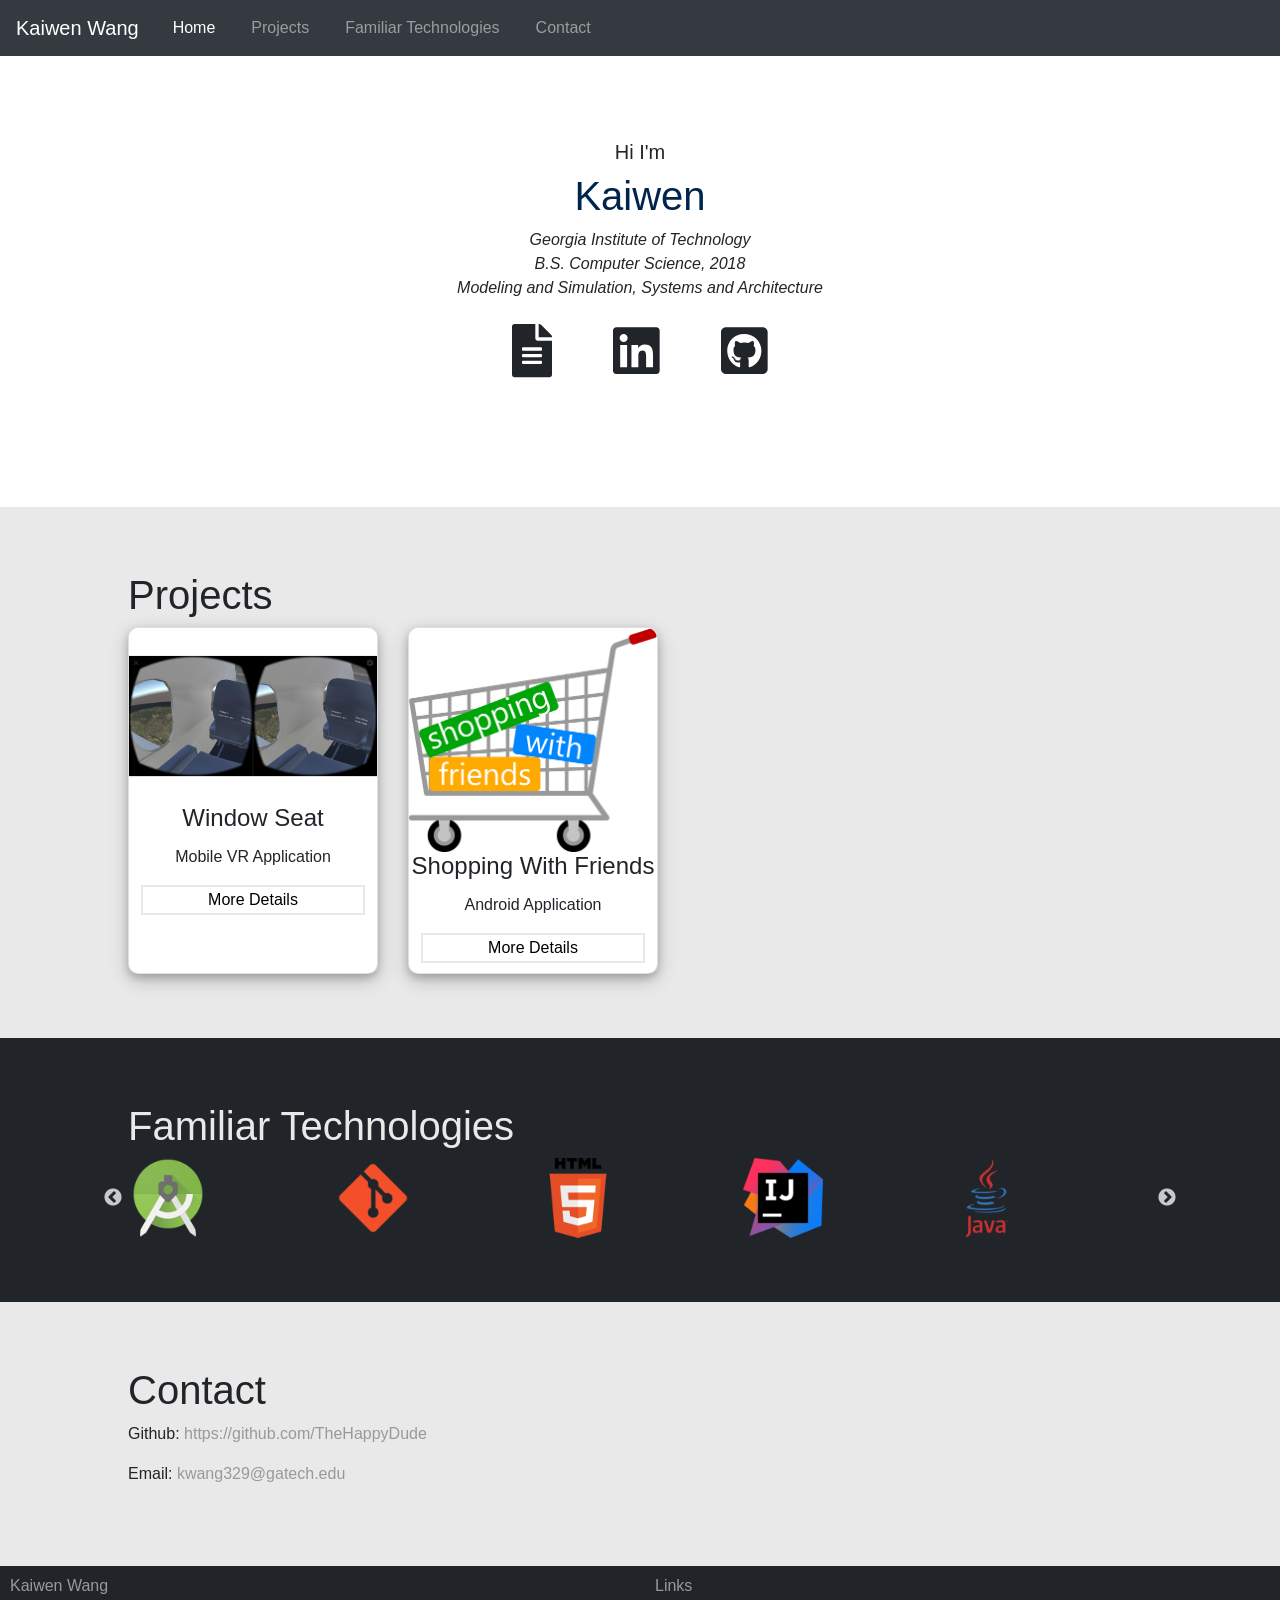
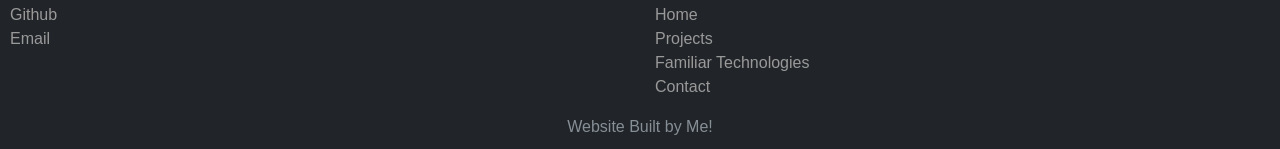
==== index.html @ ca14092b "New semester, new framework. Complete rebuild of site" ====
<!DOCTYPE HTML>
<html>

<head>
  <link rel="stylesheet" type="text/css" href="vend/bootstrap.min.css" />
  <link rel="stylesheet" type="text/css" href="vend/slick/slick.css" />
  <link rel="stylesheet" type="text/css" href="vend/slick/slick-theme.css" />
  <script type="text/javascript" src="vend/fontawesome-all.min.js"></script>

  <link rel="stylesheet" type="text/css" href="res/css/stylesheet.css" />

  <meta charset="utf-8" />
  <meta name="theme-color" content="#212529"/>
  <title>Kaiwen Wang</title>
</head>

<body data-spy="scroll" data-target=".navbar" data-offset="50">
  <!-- Navbar -->
  <nav class="navbar navbar-expand-md navbar-dark bg-dark fixed-top">
    <a class="navbar-brand" href="#">Kaiwen Wang</a>
    <button class="navbar-toggler" type="button" data-toggle="collapse" data-target="#navbarsExampleDefault" aria-controls="navbarsExampleDefault"
      aria-expanded="false" aria-label="Toggle Navigation">
      <span class="navbar-toggler-icon"></span>
    </button>

    <div class="collapse navbar-collapse" id="navbarsExampleDefault">
      <ul class="navbar-nav mr-auto">
        <li class="nav-item active">
          <a class="nav-link" href="#">Home
            <span class="sr-only">(current)</span>
          </a>
        </li>
        <li class="nav-item">
          <a class="nav-link" href="#projects">Projects</a>
        </li>
        <li class="nav-item">
          <a class="nav-link" href="#technologies">Familiar Technologies</a>
        </li>
        <li class="nav-item">
          <a class="nav-link" href="#contact">Contact</a>
        </li>
      </ul>
    </div>
  </nav>

  <div class="navbar-spacer"></div>

  <div class="jumbotron text-center">
    <h5>Hi I'm</h5>
    <h1 id="name-highlight">Kaiwen</h1>
    <i>
      Georgia Institute of Technology</br>
      B.S. Computer Science, 2018</br>
      Modeling and Simulation, Systems and Architecture</br>
    </i>
    </br>
    <h1 class="icon">
      <span class="icon"><a href="https://drive.google.com/uc?export=download&id=12kyWa55BiAbMHV_z8B-q4d1rhLWem767"><i class="fas fa-file-alt fa-lg"></i></a></span>
      <span class="icon"><a href="https://www.linkedin.com/in/kaiwen-wang-440187b0/"><i class="fab fa-linkedin fa-lg"></i></a></span>
      <span class="icon"><a href="https://github.com/TheHappyDude"><i class="fab fa-github-square fa-lg"></i></a></span>
    </h1>
  </div>

  <div class="container-fluid">
    <div class="panel-light" id="projects">
      <a name="projects"></a>
      <h1>Projects</h1>
        <div class="card-deck">
          <div class="card text-center">
            <img class="card-img-top" src="res/images/projects/windowseat.jpg" alt="Window Seat">
            <h4 class="card-title">Window Seat</h4>
            <p class="card-text">Mobile VR Application</p>
            <a href="javascript:void(0)" class="more-info"><button class="card-btn">More Details</button></a>
          </div>
          <div class="card text-center">
            <img class="card-img-top" src="res/images/projects/shoppingwithfriends.jpg" alt="Shopping With Friends">
            <h4 class="card-title">Shopping With Friends</h4>
            <p class="card-text">Android Application</p>
            <a href="javascript:void(0)" class="more-info"><button class="card-btn">More Details</button></a>
          </div>
        </div>
    </div>


    <div class="panel-dark" id="technologies">
      <a name="technologies"></a>
      <h1>Familiar Technologies</h1>
      <div class="carousel">
        <div><a href="https://developer.android.com/studio/index.html"><img src="res/images/logos/androidstudio.png" class="logo" alt="Android Studio"></a></div>
        <div><a href="https://git-scm.com/"><img src="res/images/logos/git.png" class="logo" alt="Git"></a></div>
        <div><a href="https://en.wikipedia.org/wiki/HTML5"><img src="res/images/logos/html.png" class="logo" alt="HTML"></a></div>
        <div><a href="https://www.jetbrains.com/idea/"><img src="res/images/logos/intellij.png" class="logo" alt="Intellij"></a></div>
        <div><a href="https://java.com/en/"><img src="res/images/logos/java.png" class="logo" alt="Java"></a></div>
        <div><a href="https://www.javascript.com/"><img src="res/images/logos/js.png" class="logo" alt="JavaScript"></a></div>
        <div><a href="https://www.mongodb.com/"><img src="res/images/logos/mongo.png" class="logo" alt="MongoDB"></a></div>
        <div><a href="https://www.python.org/"><img src="res/images/logos/python.png" class="logo" alt="Python"></a></div>
        <div><a href="https://www.altera.com/products/design-software/fpga-design/quartus-prime/overview.html"><img src="res/images/logos/quartus.png" class="logo" alt="Quartus"></a></div>
        <div><a href="https://code.visualstudio.com/"><img src="res/images/logos/vscode.png" class="logo" alt="VSCode"></a></div>
      </div>
    </div>

    <div class="panel-light" id="contact">
      <a name="contact"></a>
      <h1>Contact</h1>
      <p>Github: <a href="https://github.com/TheHappyDude">https://github.com/TheHappyDude</a></p>
      <p>Email: <a href="mailto:kwang329@gatech.edu">kwang329@gatech.edu</a></p>
    </div>
  </div>

  <!-- Footer -->
  <footer class="footer">
    <div class="container-fluid">
      <div class="row">
        <div class="col-sm-6">
          <h6>Kaiwen Wang</h6>
          <ul>
            <li><a href="https://github.com/TheHappyDude">Github</li>
            <li><a href="mailto:kwang329@gatech.edu">Email</a></li>
          </ul>
        </div>
        <div class="col-sm-6">
          <h6>Links</h6>
          <ul>
            <li><a href="#">Home</a></li>
            <li><a href="#projects">Projects</a></li>
            <li><a href="#technologies">Familiar Technologies</a></li>
            <li><a href="#contact">Contact</a></li>
          </ul>
        </div>
      </div>
      <div id="credit">
        <span class="text-muted">Website Built by Me!</span>
      </div>
    </div>
  </footer>

  <script type="text/javascript" src="vend/jquery-3.2.1.min.js"></script>
  <script type="text/javascript" src="vend/bootstrap.bundle.min.js"></script>
  <script type="text/javascript" src="vend/slick/slick.min.js"></script>
  <script type="text/javascript" src="res/scripts/scripts.js"></script>
</body>

</html>
---- res/css/stylesheet.css ----
/*Global */
a:link {
    color: #999999;
    text-decoration: none;
}

a:visited {
    color: #999999;
    text-decoration: none;
}

a:hover {
    color: #e9e9e9;
    text-decoration: none;
}

a:active {
    color: #999999;
    text-decoration: none;
}

h1 {
}

h2 {
}

h3 {
}

h4 {
}

h5 {
}

h6 {
    color: #999999;
}

ul{
    list-style-type: none;
    padding: 0px;
}

/*Classes*/
.card-deck .card {
    min-width: 200px;
    max-width: 250px;
    border-radius: 10px;
    box-shadow: 0px 4px 8px 0px rgba(0, 0, 0, 0.2), 0px 6px 20px 0px rgba(0, 0, 0, 0.19);
}

.card .card-btn {
    width: 90%;
    margin-bottom: 10px;
    border: 2px solid #e9e9e9;
    background-color: rgba(0, 0, 0, 0);
    transition-duration: 0.4s;
    -webkit-transition-duration: 0.4s;
}

.card .card-btn:hover {
    background-color: #e9e9e9;
}

.card .card-img-top {
    border-top-left-radius: 10px;
    border-top-right-radius: 10px;
}

.container-fluid {
    padding-left: 0px;
    padding-right: 0px;
    margin-left: auto;
    margin-right: auto;
}

.footer {
    background-color: #212529;
    padding: 10px;
}

.icon {
    padding: 0px 25px;
}

.icon a:link {
    color: #212529;
}

.icon a:hover {
    color: #212529;
}

.icon a:visited {
    color: #212529;
}

.icon a:active {
    color: #212529;
}

.jumbotron {
    background: url("../images/lake.jpg") center center no-repeat;
    background-size: cover;
    background-attachment: fixed;
    height: 100%;
    width: 100%;
    padding: 7% 0%;
}

.jumbotron img {
    display: flex;
    justify-content: center;
    align-items: center;
}

.logo {
    height: 80px;
    width: 80px;
}

.navbar-spacer {
    height: 50px;
}

.nav-item {
    padding: 0px 10px;
}

.panel-dark {
    background-color: #212529;
    color: #e9e9e9;
    padding: 5% 10% 5% 10%;
}
.panel-light {
    background-color: #e9e9e9;
    color: #212529;
    padding: 5% 10% 5% 10%;
}

/*IDs*/
#carousel {
    height: 100px;
}

#credit {
    text-align: center;
}

#name-highlight {
    color: #00254c;
}
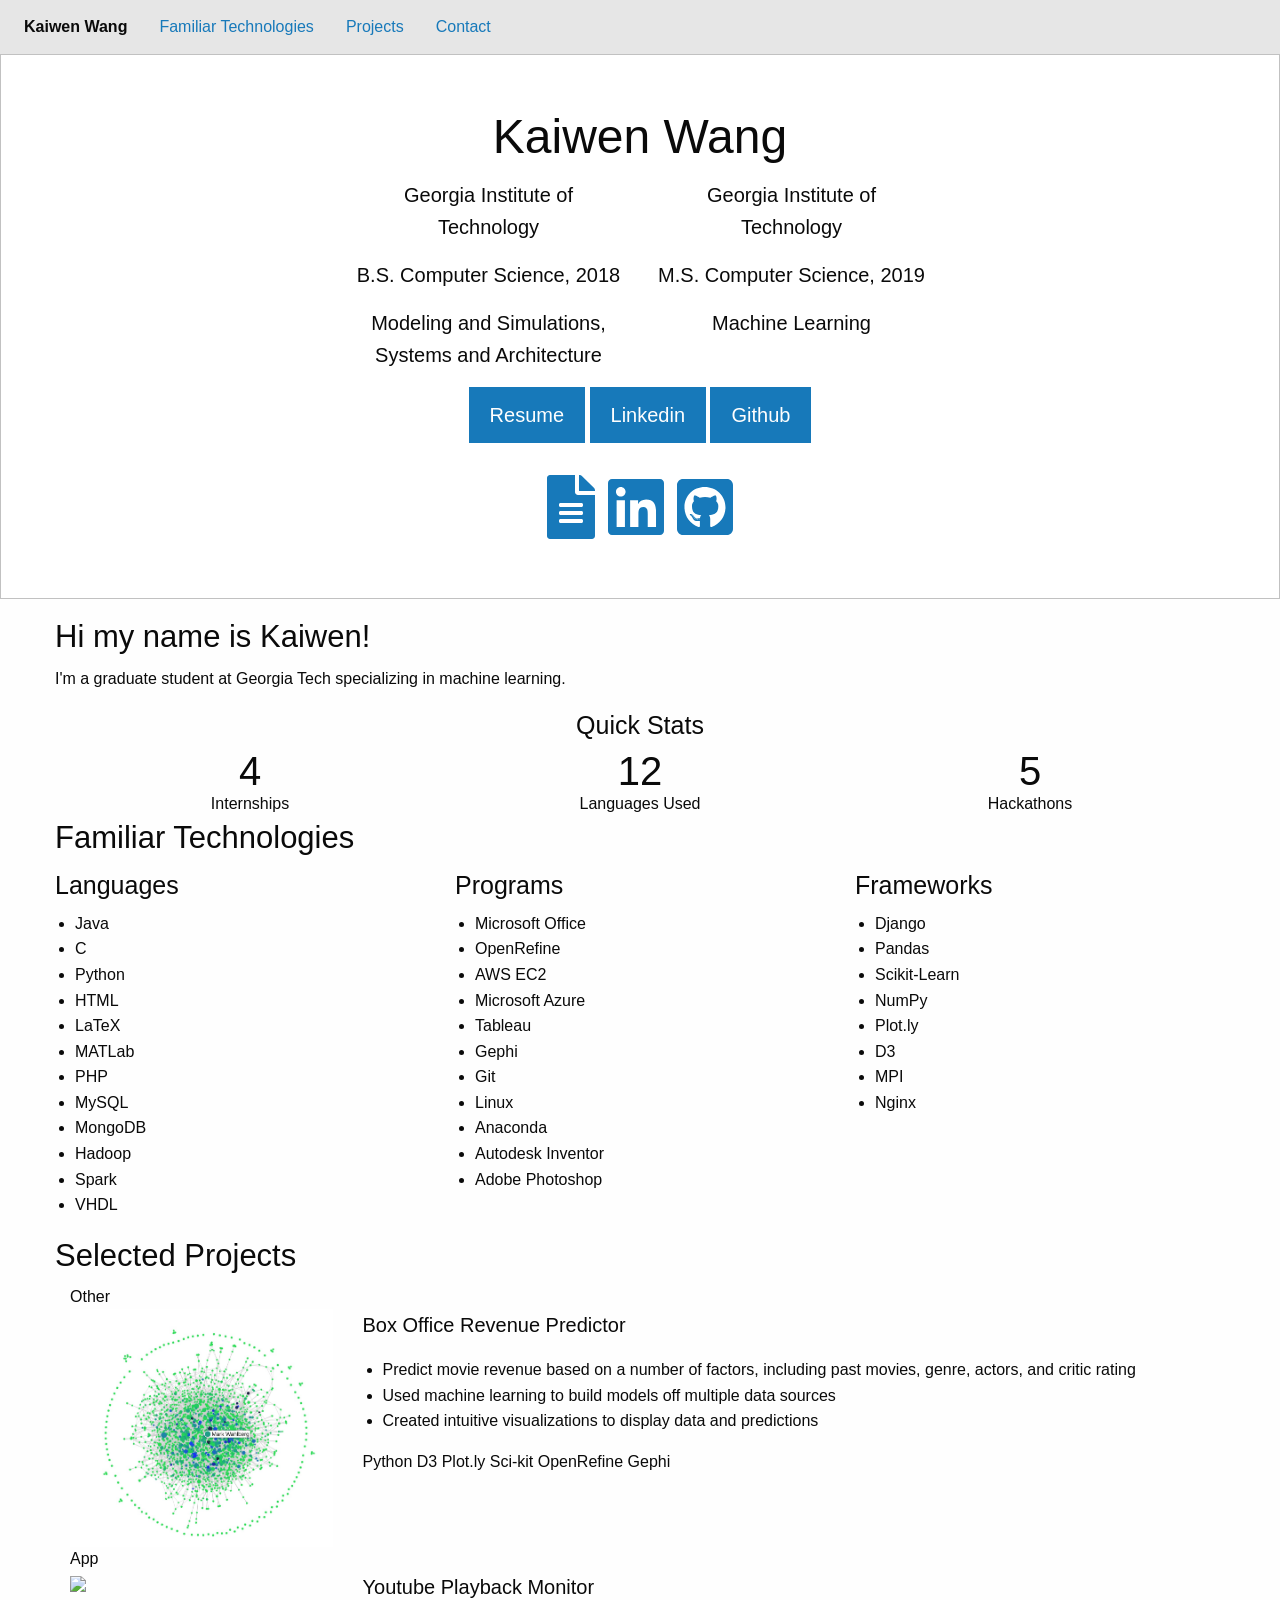
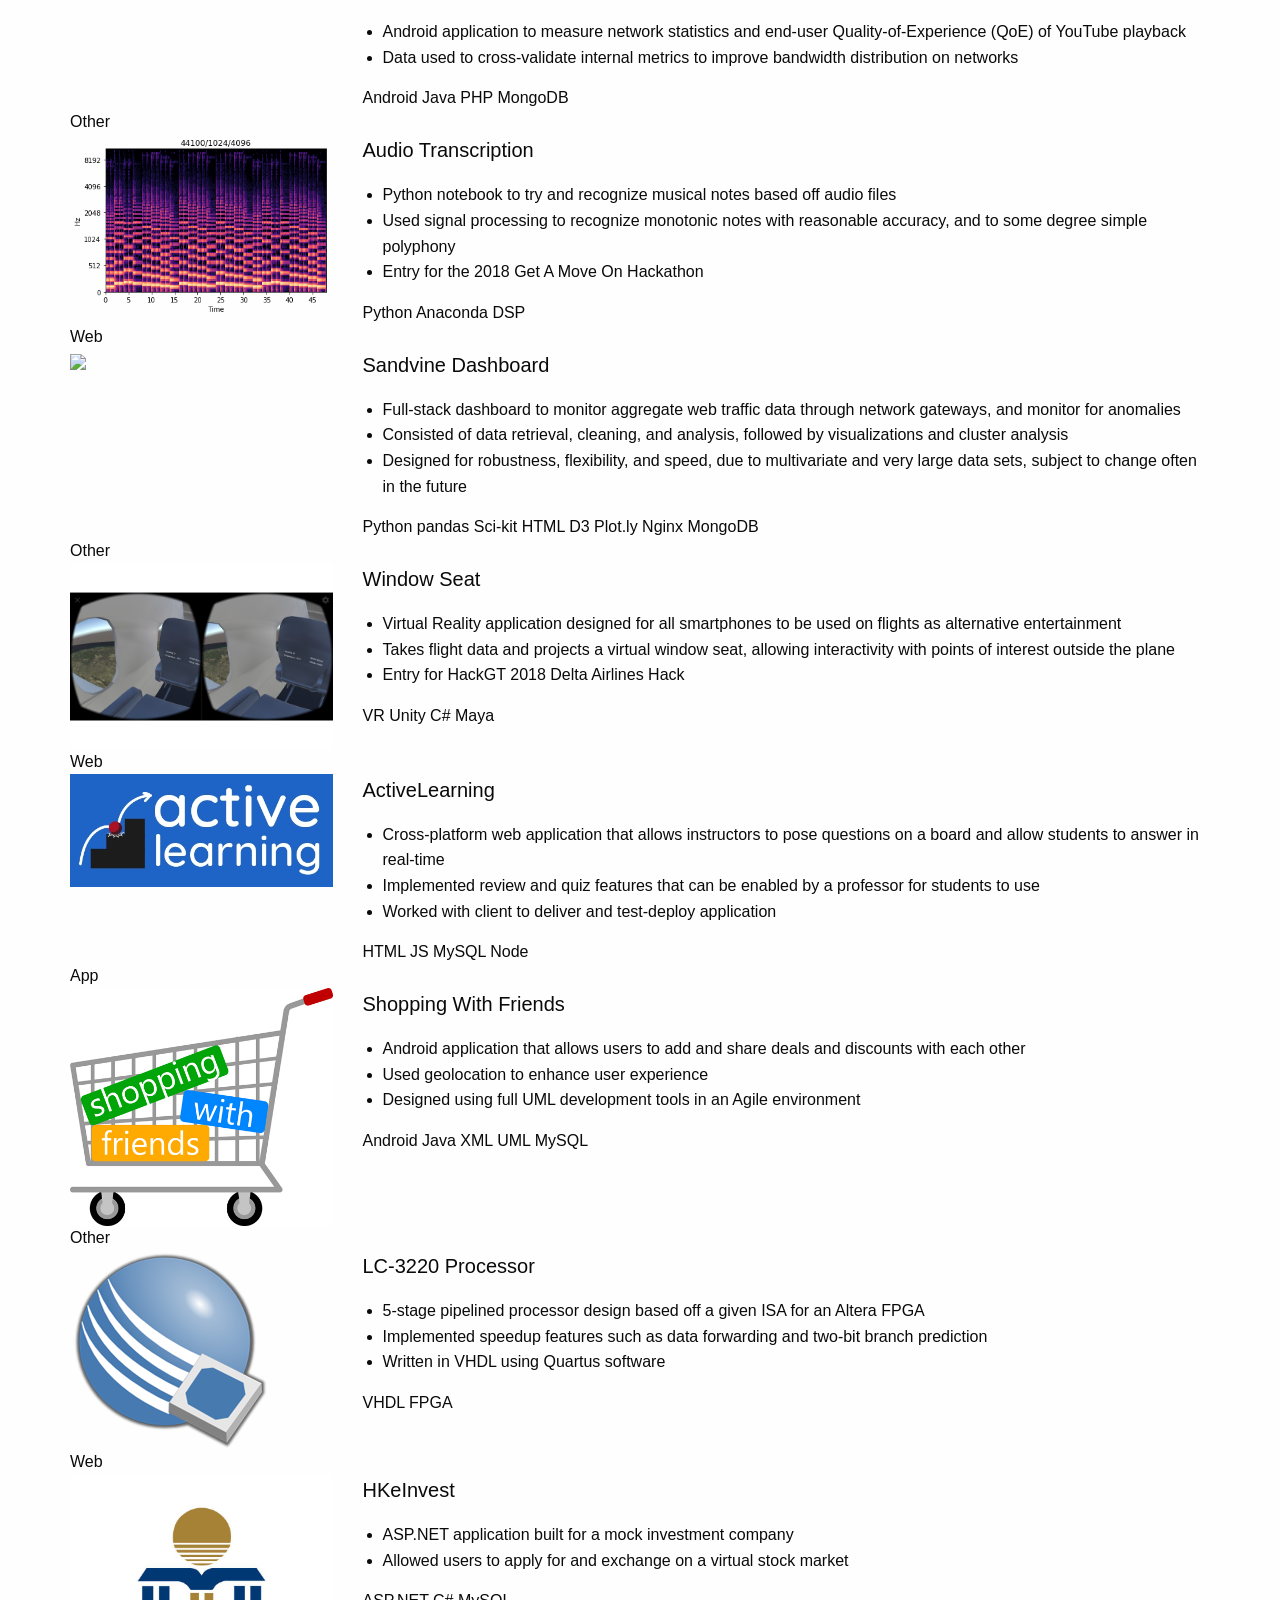
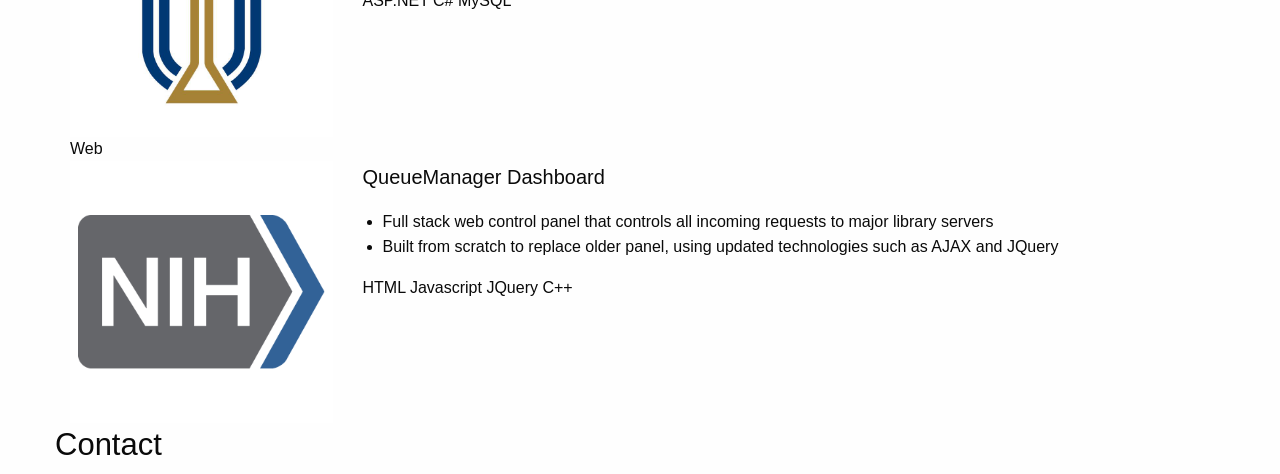
==== commit 76c69eb7: "First commit from new repo, removed old index" ====
--- a/index.html
+++ b/index.html
@@ -1,143 +1,436 @@
 <!DOCTYPE HTML>
 <html>
 
-<head>
-  <link rel="stylesheet" type="text/css" href="vend/bootstrap.min.css" />
-  <link rel="stylesheet" type="text/css" href="vend/slick/slick.css" />
-  <link rel="stylesheet" type="text/css" href="vend/slick/slick-theme.css" />
-  <script type="text/javascript" src="vend/fontawesome-all.min.js"></script>
-
-  <link rel="stylesheet" type="text/css" href="res/css/stylesheet.css" />
-
-  <meta charset="utf-8" />
-  <meta name="theme-color" content="#212529"/>
-  <title>Kaiwen Wang</title>
-</head>
-
-<body data-spy="scroll" data-target=".navbar" data-offset="50">
-  <!-- Navbar -->
-  <nav class="navbar navbar-expand-md navbar-dark bg-dark fixed-top">
-    <a class="navbar-brand" href="#">Kaiwen Wang</a>
-    <button class="navbar-toggler" type="button" data-toggle="collapse" data-target="#navbarsExampleDefault" aria-controls="navbarsExampleDefault"
-      aria-expanded="false" aria-label="Toggle Navigation">
-      <span class="navbar-toggler-icon"></span>
-    </button>
-
-    <div class="collapse navbar-collapse" id="navbarsExampleDefault">
-      <ul class="navbar-nav mr-auto">
-        <li class="nav-item active">
-          <a class="nav-link" href="#">Home
-            <span class="sr-only">(current)</span>
-          </a>
-        </li>
-        <li class="nav-item">
-          <a class="nav-link" href="#projects">Projects</a>
-        </li>
-        <li class="nav-item">
-          <a class="nav-link" href="#technologies">Familiar Technologies</a>
-        </li>
-        <li class="nav-item">
-          <a class="nav-link" href="#contact">Contact</a>
-        </li>
-      </ul>
-    </div>
-  </nav>
-
-  <div class="navbar-spacer"></div>
-
-  <div class="jumbotron text-center">
-    <h5>Hi I'm</h5>
-    <h1 id="name-highlight">Kaiwen</h1>
-    <i>
-      Georgia Institute of Technology</br>
-      B.S. Computer Science, 2018</br>
-      Modeling and Simulation, Systems and Architecture</br>
-    </i>
-    </br>
-    <h1 class="icon">
-      <span class="icon"><a href="https://drive.google.com/uc?export=download&id=12kyWa55BiAbMHV_z8B-q4d1rhLWem767"><i class="fas fa-file-alt fa-lg"></i></a></span>
-      <span class="icon"><a href="https://www.linkedin.com/in/kaiwen-wang-440187b0/"><i class="fab fa-linkedin fa-lg"></i></a></span>
-      <span class="icon"><a href="https://github.com/TheHappyDude"><i class="fab fa-github-square fa-lg"></i></a></span>
-    </h1>
-  </div>
-
-  <div class="container-fluid">
-    <div class="panel-light" id="projects">
-      <a name="projects"></a>
-      <h1>Projects</h1>
-        <div class="card-deck">
-          <div class="card text-center">
-            <img class="card-img-top" src="res/images/projects/windowseat.jpg" alt="Window Seat">
-            <h4 class="card-title">Window Seat</h4>
-            <p class="card-text">Mobile VR Application</p>
-            <a href="javascript:void(0)" class="more-info"><button class="card-btn">More Details</button></a>
-          </div>
-          <div class="card text-center">
-            <img class="card-img-top" src="res/images/projects/shoppingwithfriends.jpg" alt="Shopping With Friends">
-            <h4 class="card-title">Shopping With Friends</h4>
-            <p class="card-text">Android Application</p>
-            <a href="javascript:void(0)" class="more-info"><button class="card-btn">More Details</button></a>
-          </div>
+    <head>
+        <script type="text/javascript" src="vend/foundation-6.4.2-complete/js/vendor/jquery.js"></script>
+        <script type="text/javascript" src="vend/foundation-6.4.2-complete/js/vendor/foundation.min.js"></script>
+        <script type="text/javascript" src="vend/fontawesome-all.min.js"></script>
+
+        <link rel="stylesheet" href="https://fonts.googleapis.com/css?family=Roboto">
+        <link rel="stylesheet" type="text/css" href="vend/foundation-6.4.2-complete/css/foundation.min.css" />
+        <link rel="stylesheet" type="text/css" href="res/css/stylesheet2.css" />
+
+        <meta charset="utf-8" />
+        <title>Kaiwen Wang</title>
+    </head>
+
+    <body data-spy="scroll" data-target=".top-bar">
+        <div class="top-bar">
+            <ul class="dropdown menu">
+                <li class="menu-text dark">Kaiwen Wang</li>
+                <li class="dark"><a href="#technologies">Familiar Technologies</a></li>
+                <li class="dark"><a href="#projects">Projects</a></li>
+                <li class="dark"><a href="#contact">Contact</a></li>
+            </ul>
         </div>
-    </div>
-
-
-    <div class="panel-dark" id="technologies">
-      <a name="technologies"></a>
-      <h1>Familiar Technologies</h1>
-      <div class="carousel">
-        <div><a href="https://developer.android.com/studio/index.html"><img src="res/images/logos/androidstudio.png" class="logo" alt="Android Studio"></a></div>
-        <div><a href="https://git-scm.com/"><img src="res/images/logos/git.png" class="logo" alt="Git"></a></div>
-        <div><a href="https://en.wikipedia.org/wiki/HTML5"><img src="res/images/logos/html.png" class="logo" alt="HTML"></a></div>
-        <div><a href="https://www.jetbrains.com/idea/"><img src="res/images/logos/intellij.png" class="logo" alt="Intellij"></a></div>
-        <div><a href="https://java.com/en/"><img src="res/images/logos/java.png" class="logo" alt="Java"></a></div>
-        <div><a href="https://www.javascript.com/"><img src="res/images/logos/js.png" class="logo" alt="JavaScript"></a></div>
-        <div><a href="https://www.mongodb.com/"><img src="res/images/logos/mongo.png" class="logo" alt="MongoDB"></a></div>
-        <div><a href="https://www.python.org/"><img src="res/images/logos/python.png" class="logo" alt="Python"></a></div>
-        <div><a href="https://www.altera.com/products/design-software/fpga-design/quartus-prime/overview.html"><img src="res/images/logos/quartus.png" class="logo" alt="Quartus"></a></div>
-        <div><a href="https://code.visualstudio.com/"><img src="res/images/logos/vscode.png" class="logo" alt="VSCode"></a></div>
-      </div>
-    </div>
-
-    <div class="panel-light" id="contact">
-      <a name="contact"></a>
-      <h1>Contact</h1>
-      <p>Github: <a href="https://github.com/TheHappyDude">https://github.com/TheHappyDude</a></p>
-      <p>Email: <a href="mailto:kwang329@gatech.edu">kwang329@gatech.edu</a></p>
-    </div>
-  </div>
-
-  <!-- Footer -->
-  <footer class="footer">
-    <div class="container-fluid">
-      <div class="row">
-        <div class="col-sm-6">
-          <h6>Kaiwen Wang</h6>
-          <ul>
-            <li><a href="https://github.com/TheHappyDude">Github</li>
-            <li><a href="mailto:kwang329@gatech.edu">Email</a></li>
-          </ul>
+
+        <div class="spacer"></div>
+
+        <div class="callout large" id="jumbotron">
+            <div class="row column text-center">
+                <h1>Kaiwen Wang</h1>
+                <div class="grid-x grid-margin-x">
+                    <div class="medium-3 medium-offset-3 cell">
+                        <p class="lead">Georgia Institute of Technology</p>
+                        <p class="lead">B.S. Computer Science, 2018</p>
+                        <p class="lead">Modeling and Simulations, Systems and Architecture</p>
+                    </div>
+                    <div class="medium-3 cell">
+                        <p class="lead">Georgia Institute of Technology</p>
+                        <p class="lead">M.S. Computer Science, 2019</p>
+                        <p class="lead">Machine Learning</p>
+                    </div>
+                </div>
+                <a href="#" class="button large">Resume</a>
+                <a href="#" class="button large">Linkedin</a>
+                <a href="#" class="button large">Github</a>
+                <p></p>
+                <h1>
+                <span class="icon"><a href="#"><i class="fas fa-file-alt fa-lg"></i></a></span>
+                <span class="icon"><a href="https://www.linkedin.com/in/kaiwen-wang-440187b0/"><i class="fab fa-linkedin fa-lg"></i></a></span>
+                <span class="icon"><a href="https://github.com/TheHappyDude"><i class="fab fa-github-square fa-lg"></i></a></span>
+                </h1>
+            </div>
         </div>
-        <div class="col-sm-6">
-          <h6>Links</h6>
-          <ul>
-            <li><a href="#">Home</a></li>
-            <li><a href="#projects">Projects</a></li>
-            <li><a href="#technologies">Familiar Technologies</a></li>
-            <li><a href="#contact">Contact</a></li>
-          </ul>
-        </div>
-      </div>
-      <div id="credit">
-        <span class="text-muted">Website Built by Me!</span>
-      </div>
-    </div>
-  </footer>
-
-  <script type="text/javascript" src="vend/jquery-3.2.1.min.js"></script>
-  <script type="text/javascript" src="vend/bootstrap.bundle.min.js"></script>
-  <script type="text/javascript" src="vend/slick/slick.min.js"></script>
-  <script type="text/javascript" src="res/scripts/scripts.js"></script>
-</body>
+
+        <article class="grid-container">
+            <div class="spacer"></div>
+            <div id="intro">
+                <div class="row column">
+                    <h3>Hi my name is Kaiwen!</h3>
+                    <p>I'm a graduate student at Georgia Tech specializing in machine learning. </p>
+                </div>
+
+                <div class="row column">
+                    <h4 class="text-center">Quick Stats</h4>
+                    <ul class="vertical medium-horizontal menu expanded text-center">
+                        <li><div class="stat">4</div><span>Internships</span></li>
+                        <li><div class="stat">12</div><span>Languages Used</span></li>
+                        <li><div class="stat">5</div><span>Hackathons</span></li>
+                    </ul>
+                </div>
+            </div>
+
+            <div id="technologies">
+                <div class="spacer"></div>
+                <h3>Familiar Technologies</h3>
+                <div class="grid-x grid-margin-x">
+                    <div class="medium-4 cell">
+                        <h4>Languages</h4>
+                        <ul class="bullet">
+                            <li>Java</li>
+                            <li>C</li>
+                            <li>Python</li>
+                            <li>HTML</li>
+                            <li>LaTeX</li>
+                            <li>MATLab</li>
+                            <li>PHP</li>
+                            <li>MySQL</li>
+                            <li>MongoDB</li>
+                            <li>Hadoop</li>
+                            <li>Spark</li>
+                            <li>VHDL</li>
+                        </ul>
+                    </div>
+                    <div class="medium-4 cell">
+                        <h4>Programs</h4>
+                        <ul class="bullet">
+                            <li>Microsoft Office</li>
+                            <li>OpenRefine</li>
+                            <li>AWS EC2</li>
+                            <li>Microsoft Azure</li>
+                            <li>Tableau</li>
+                            <li>Gephi</li>
+                            <li>Git</li>
+                            <li>Linux</li>
+                            <li>Anaconda</li>
+                            <li>Autodesk Inventor</li>
+                            <li>Adobe Photoshop</li>
+                        </ul>
+                    </div>
+                    <div class="medium-4 cell">
+                        <h4>Frameworks</h4>
+                        <ul class="bullet">
+                            <li>Django</li>
+                            <li>Pandas</li>
+                            <li>Scikit-Learn</li>
+                            <li>NumPy</li>
+                            <li>Plot.ly</li>
+                            <li>D3</li>
+                            <li>MPI</li>
+                            <li>Nginx</li>
+                        </ul>
+                    </div>
+                </div>
+            </div>
+
+            <div id="projects">
+                <div class="spacer"></div>
+                <h3>Selected Projects</h3>
+                <div class="grid-container">
+                    <div class="cell">
+                        <div class="card-info other">
+                            <div class="card-info-label">
+                                <div class="card-info-label-text">Other</div>
+                            </div>
+                            <div class="grid-x grid-margin-x card-info-content">
+                                <div class="medium-3 cell">
+                                    <img src="res/images/projects/movie.jpg" />
+                                </div>
+                                <div class="medium-9 cell">
+                                    <p class="lead">Box Office Revenue Predictor</p>
+                                    <ul class="bullet">
+                                        <li>Predict movie revenue based on a number of factors, 
+                                            including past movies, genre, actors, and critic rating
+                                        </li>
+                                        <li>Used machine learning to build models off multiple data sources</li>
+                                        <li>Created intuitive visualizations to display data and predictions</li>
+                                    </ul>
+                                    <div>
+                                        <span class="tech-tag">Python</span>
+                                        <span class="tech-tag">D3</span>
+                                        <span class="tech-tag">Plot.ly</span>
+                                        <span class="tech-tag">Sci-kit</span>
+                                        <span class="tech-tag">OpenRefine</span>
+                                        <span class="tech-tag">Gephi</span>
+                                    </div>
+                                </div>
+                            </div>
+                        </div>
+                    </div>
+                    <div class="cell">
+                        <div class="card-info app">
+                            <div class="card-info-label">
+                                <div class="card-info-label-text">App</div>
+                            </div>
+                            <div class="grid-x grid-margin-x card-info-content">
+                                <div class="medium-3 cell">
+                                    <img src="https://placehold.it/400x370&text=Pegasi B" />
+                                </div>
+                                <div class="medium-9 cell">
+                                    <p class="lead">Youtube Playback Monitor</p>
+                                    <ul class="bullet">
+                                        <li>Android application to measure network statistics
+                                            and end-user Quality-of-Experience (QoE) of YouTube playback
+                                        </li>
+                                        <li>Data used to cross-validate internal metrics to improve
+                                            bandwidth distribution on networks
+                                        </li>
+                                    </ul>
+                                    <div>
+                                        <span class="tech-tag">Android</span>
+                                        <span class="tech-tag">Java</span>
+                                        <span class="tech-tag">PHP</span>
+                                        <span class="tech-tag">MongoDB</span>
+                                    </div>
+                                </div>
+                            </div>
+                        </div>
+                    </div>
+                    <div class="cell">
+                        <div class="card-info other">
+                            <div class="card-info-label">
+                                <div class="card-info-label-text">Other</div>
+                            </div>
+                            <div class="grid-x grid-margin-x card-info-content">
+                                <div class="medium-3 cell">
+                                    <img src="res/images/projects/audio.png" />
+                                </div>
+                                <div class="medium-9 cell">
+                                    <p class="lead">Audio Transcription</p>
+                                    <ul class="bullet">
+                                        <li>Python notebook to try and recognize musical notes based
+                                            off audio files
+                                        </li>
+                                        <li>Used signal processing to recognize monotonic notes 
+                                            with reasonable accuracy, and to some degree simple polyphony</li>
+                                        <li>Entry for the 2018 Get A Move On Hackathon</li>
+                                    </ul>
+                                    <div>
+                                        <span class="tech-tag">Python</span>
+                                        <span class="tech-tag">Anaconda</span>
+                                        <span class="tech-tag">DSP</span>
+                                    </div>
+                                </div>
+                            </div>
+                        </div>
+                    </div>
+                    <div class="cell">
+                        <div class="card-info web">
+                            <div class="card-info-label">
+                                <div class="card-info-label-text">Web</div>
+                            </div>
+                            <div class="grid-x grid-margin-x card-info-content">
+                                <div class="medium-3 cell">
+                                    <img src="https://placehold.it/400x370&text=Pegasi B" />
+                                </div>
+                                <div class="medium-9 cell">
+                                    <p class="lead">Sandvine Dashboard</p>
+                                    <ul class="bullet">
+                                        <li>Full-stack dashboard to monitor aggregate web traffic data through
+                                            network gateways, and monitor for anomalies
+                                        </li>
+                                        <li>Consisted of data retrieval, cleaning, and analysis, followed
+                                            by visualizations and cluster analysis
+                                        </li>
+                                        <li>Designed for robustness, flexibility, and speed, due to multivariate
+                                            and very large data sets, subject to change often in the future
+                                        </li>
+                                    </ul>
+                                    <div>
+                                        <span class="tech-tag">Python</span>
+                                        <span class="tech-tag">pandas</span>
+                                        <span class="tech-tag">Sci-kit</span>
+                                        <span class="tech-tag">HTML</span>
+                                        <span class="tech-tag">D3</span>
+                                        <span class="tech-tag">Plot.ly</span>
+                                        <span class="tech-tag">Nginx</span>
+                                        <span class="tech-tag">MongoDB</span>
+                                    </div>
+                                </div>
+                            </div>
+                        </div>
+                    </div>
+                    <div class="cell">
+                        <div class="card-info other">
+                            <div class="card-info-label">
+                                <div class="card-info-label-text">Other</div>
+                            </div>
+                            <div class="grid-x grid-margin-x card-info-content">
+                                <div class="medium-3 cell">
+                                    <img src="res/images/projects/windowseat.jpg" />
+                                </div>
+                                <div class="medium-9 cell">
+                                    <p class="lead">Window Seat</p>
+                                    <ul class="bullet">
+                                        <li>Virtual Reality application designed for all smartphones to 
+                                            be used on flights as alternative entertainment
+                                        </li>
+                                        <li>Takes flight data and projects a virtual window seat, allowing 
+                                            interactivity with points of interest outside the plane
+                                        </li>
+                                        <li>Entry for HackGT 2018 Delta Airlines Hack</li>
+                                    </ul>
+                                    <div>
+                                        <span class="tech-tag">VR</span>
+                                        <span class="tech-tag">Unity</span>
+                                        <span class="tech-tag">C#</span>
+                                        <span class="tech-tag">Maya</span>
+                                    </div>
+                                </div>
+                            </div>
+                        </div>
+                    </div>
+                    <div class="cell">
+                        <div class="card-info web">
+                            <div class="card-info-label">
+                                <div class="card-info-label-text">Web</div>
+                            </div>
+                            <div class="grid-x grid-margin-x card-info-content">
+                                <div class="medium-3 cell">
+                                    <img src="res/images/projects/activelearning.jpg" />
+                                </div>
+                                <div class="medium-9 cell">
+                                    <p class="lead">ActiveLearning</p>
+                                    <ul class="bullet">
+                                        <li>Cross-platform web application that allows instructors to 
+                                            pose questions on a board and allow students to answer in real-time
+                                        </li>
+                                        <li>Implemented review and quiz features that can be enabled by 
+                                            a professor for students to use
+                                        </li>
+                                        <li>Worked with client to deliver and test-deploy application</li>
+                                    </ul>
+                                    <div>
+                                        <span class="tech-tag">HTML</span>
+                                        <span class="tech-tag">JS</span>
+                                        <span class="tech-tag">MySQL</span>
+                                        <span class="tech-tag">Node</span>
+                                    </div>
+                                </div>
+                            </div>
+                        </div>
+                    </div>
+                    <div class="cell">
+                        <div class="card-info app">
+                            <div class="card-info-label">
+                                <div class="card-info-label-text">App</div>
+                            </div>
+                            <div class="grid-x grid-margin-x card-info-content">
+                                <div class="medium-3 cell">
+                                    <img src="res/images/projects/shoppingwithfriends.jpg" />
+                                </div>
+                                <div class="medium-9 cell">
+                                    <p class="lead">Shopping With Friends</p>
+                                    <ul class="bullet">
+                                        <li>Android application that allows users to add and share 
+                                            deals and discounts with each other
+                                        </li>
+                                        <li>Used geolocation to enhance user experience</li>
+                                        <li>Designed using full UML development tools in an Agile environment</li>
+                                    </ul>
+                                    <div>
+                                        <span class="tech-tag">Android</span>
+                                        <span class="tech-tag">Java</span>
+                                        <span class="tech-tag">XML</span>
+                                        <span class="tech-tag">UML</span>
+                                        <span class="tech-tag">MySQL</span>
+                                    </div>
+                                </div>
+                            </div>
+                        </div>
+                    </div>
+                    <div class="cell">
+                        <div class="card-info other">
+                            <div class="card-info-label">
+                                <div class="card-info-label-text">Other</div>
+                            </div>
+                            <div class="grid-x grid-margin-x card-info-content">
+                                <div class="medium-3 cell">
+                                    <img src="res/images/projects/quartus.png" />
+                                </div>
+                                <div class="medium-9 cell">
+                                    <p class="lead">LC-3220 Processor</p>
+                                    <ul class="bullet">
+                                        <li>5-stage pipelined processor design based off a given ISA for 
+                                            an Altera FPGA</li>
+                                        <li>Implemented speedup features such as data forwarding and 
+                                            two-bit branch prediction</li>
+                                        <li>Written in VHDL using Quartus software</li>
+                                    </ul>
+                                    <div>
+                                        <span class="tech-tag">VHDL</span>
+                                        <span class="tech-tag">FPGA</span>
+                                    </div>
+                                </div>
+                            </div>
+                        </div>
+                    </div>
+                    <div class="cell">
+                        <div class="card-info web">
+                            <div class="card-info-label">
+                                <div class="card-info-label-text">Web</div>
+                            </div>
+                            <div class="grid-x grid-margin-x card-info-content">
+                                <div class="medium-3 cell">
+                                    <img src="res/images/projects/hkust.jpg" />
+                                </div>
+                                <div class="medium-9 cell">
+                                    <p class="lead">HKeInvest</p>
+                                    <ul class="bullet">
+                                        <li>ASP.NET application built for a mock investment company</li>
+                                        <li>Allowed users to apply for and exchange on a virtual stock market</li>
+                                    </ul>
+                                    <div>
+                                        <span class="tech-tag">ASP.NET</span>
+                                        <span class="tech-tag">C#</span>
+                                        <span class="tech-tag">MySQL</span>
+                                    </div>
+                                </div>
+                            </div>
+                        </div>
+                    </div>
+                    <div class="cell">
+                        <div class="card-info web">
+                            <div class="card-info-label">
+                                <div class="card-info-label-text">Web</div>
+                            </div>
+                            <div class="grid-x grid-margin-x card-info-content">
+                                <div class="medium-3 cell">
+                                    <img src="res/images/projects/nih.png" />
+                                </div>
+                                <div class="medium-9 cell">
+                                    <p class="lead">QueueManager Dashboard</p>
+                                    <ul class="bullet">
+                                        <li>Full stack web control panel that controls all incoming requests to
+                                            major library servers
+                                        </li>
+                                        <li>Built from scratch to replace older panel, using updated technologies
+                                            such as AJAX and JQuery
+                                        </li>
+                                    </ul>
+                                    <div>
+                                        <span class="tech-tag">HTML</span>
+                                        <span class="tech-tag">Javascript</span>
+                                        <span class="tech-tag">JQuery</span>
+                                        <span class="tech-tag">C++</span>
+                                    </div>
+                                </div>
+                            </div>
+                        </div>
+                    </div>
+                </div>
+
+
+            </div>
+
+            <div id="contact">
+                <div class="spacer"></div>
+                <h3>Contact</h3>
+
+            </div>
+
+        </article>
+    </body>
 
 </html>
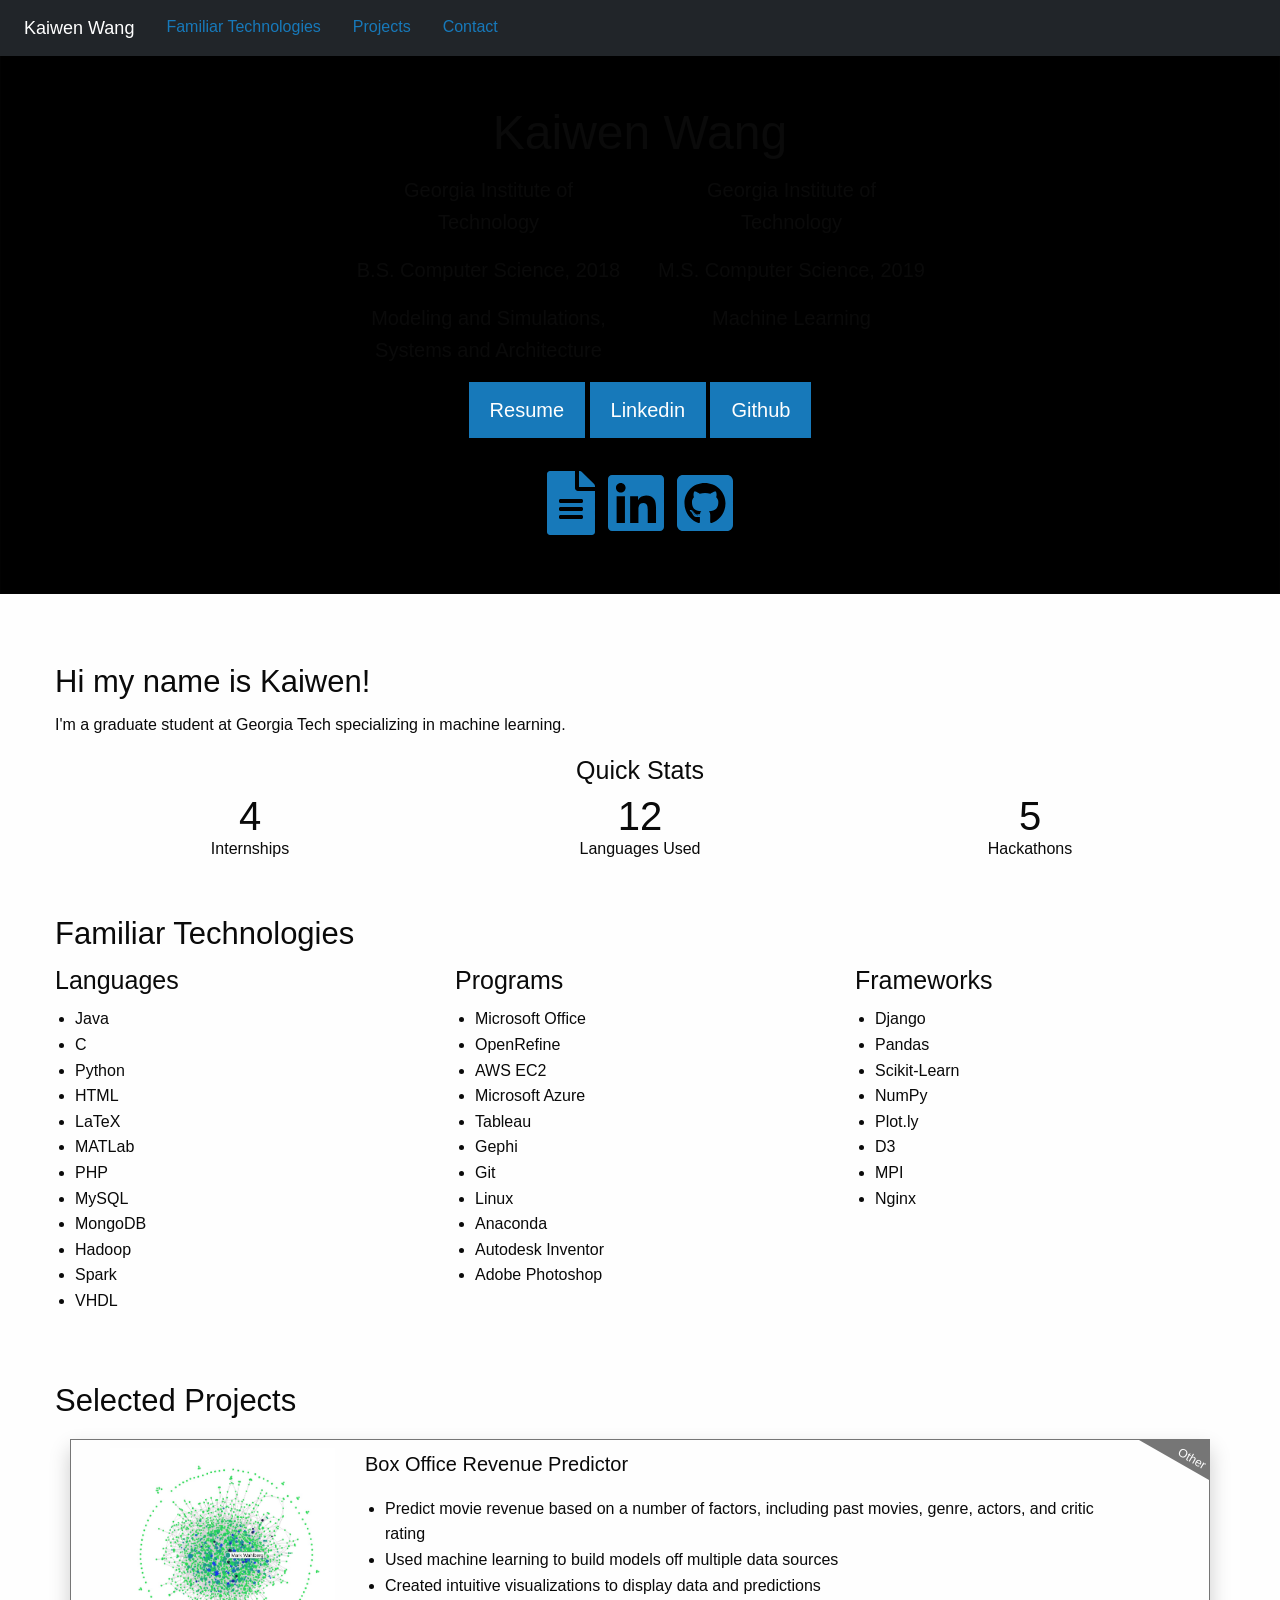
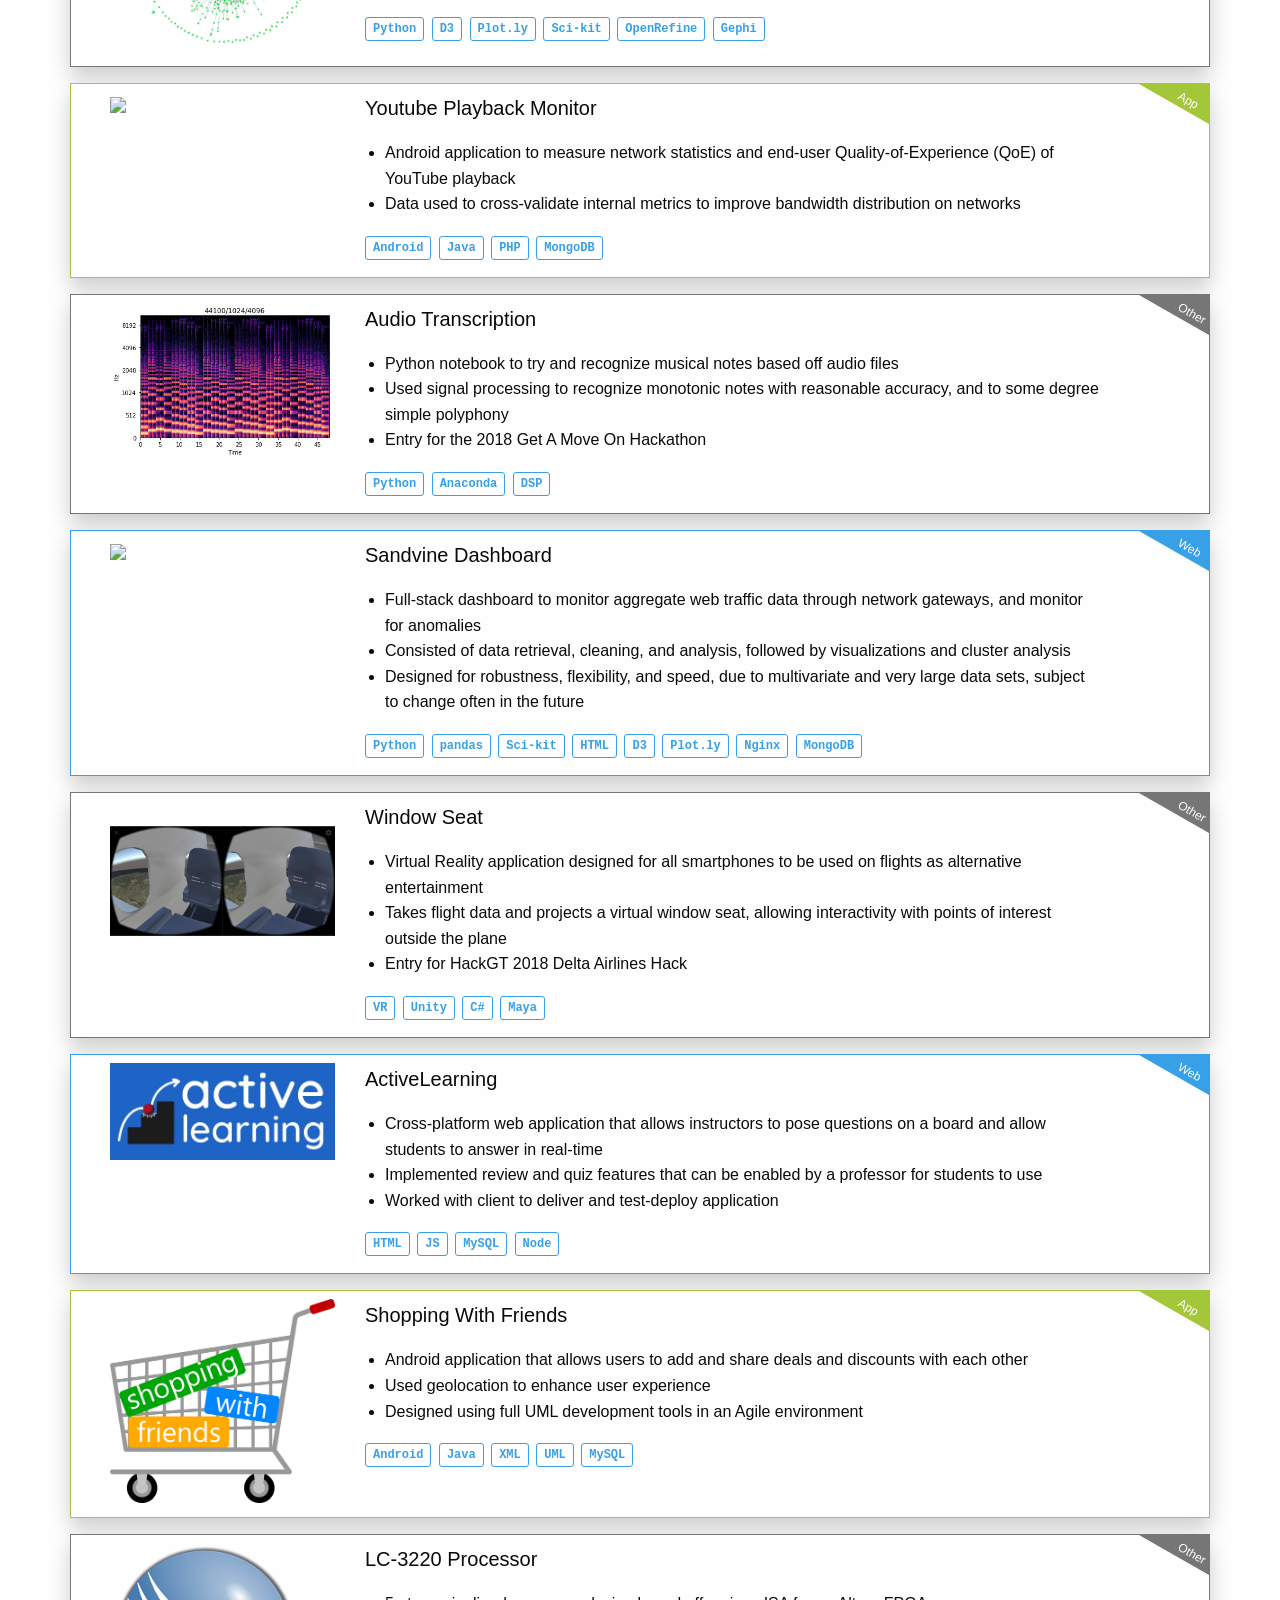
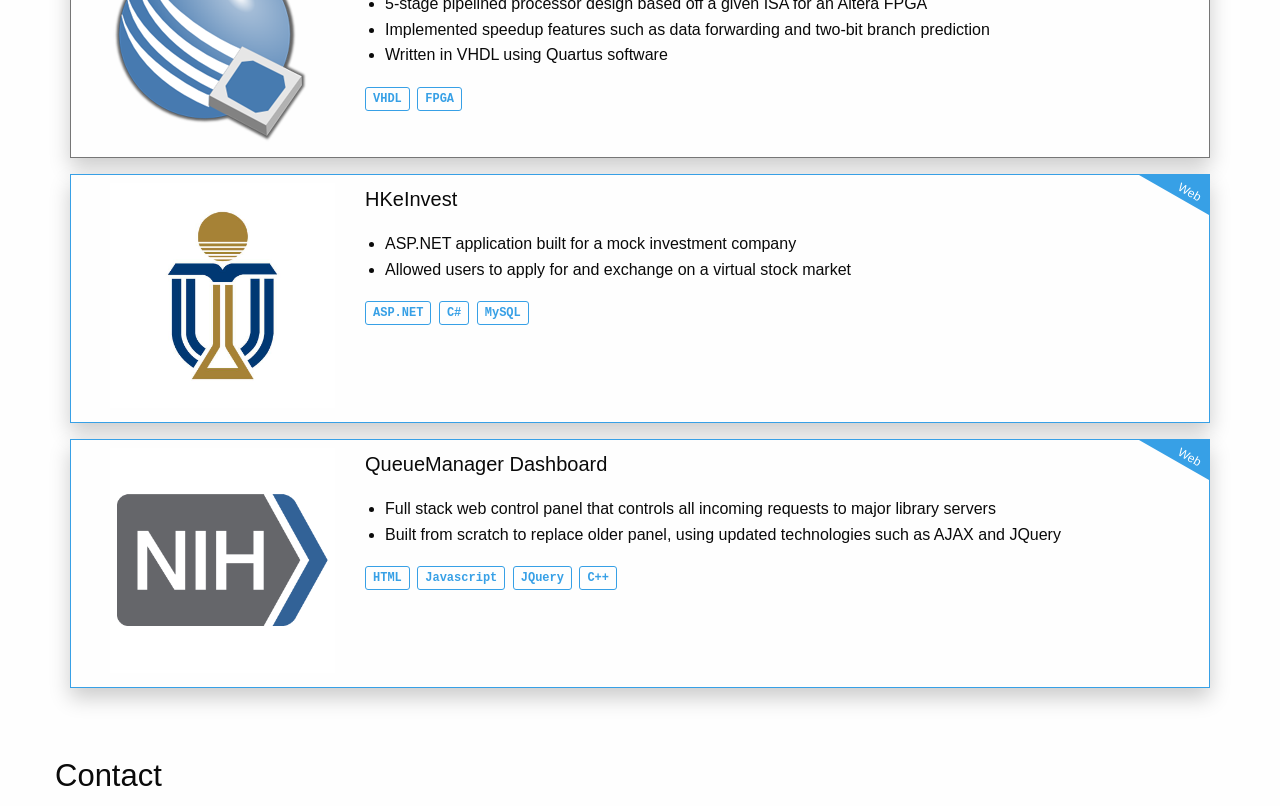
==== commit c7f70cf3: "Small change to readme, CSS file pointer" ====
--- a/index.html
+++ b/index.html
@@ -8,7 +8,7 @@
 
         <link rel="stylesheet" href="https://fonts.googleapis.com/css?family=Roboto">
         <link rel="stylesheet" type="text/css" href="vend/foundation-6.4.2-complete/css/foundation.min.css" />
-        <link rel="stylesheet" type="text/css" href="res/css/stylesheet2.css" />
+        <link rel="stylesheet" type="text/css" href="res/css/stylesheet.css" />
 
         <meta charset="utf-8" />
         <title>Kaiwen Wang</title>
--- a/res/css/stylesheet.css
+++ b/res/css/stylesheet.css
@@ -0,0 +1,148 @@
+/* Global */
+/* 
+a:link {
+    color: #999999;
+    text-decoration: none;
+}
+
+a:visited {
+    color: #999999;
+    text-decoration: none;
+}
+
+a:hover {
+    color: #e9e9e9;
+    text-decoration: none;
+}
+
+a:active {
+    color: #999999;
+    text-decoration: none;
+} */
+
+body {
+    font-family: "Roboto", sans-serif;
+}
+
+/* Classes */
+
+.card-info {
+    background: #fefefe;
+    border: 1px solid #8a8a8a;
+    box-shadow: 0 10px 20px rgba(0, 0, 0, 0.2);
+    margin: 1rem 0;
+    overflow: hidden;
+    border-radius: 0;
+}
+
+.card-info .card-info-label {
+    border-color: transparent #8a8a8a transparent transparent;
+    border-color: rgba(255, 255, 255, 0) #8a8a8a rgba(255, 255, 255, 0) rgba(255, 255, 255, 0);
+}
+
+.card-info .card-info-label {
+    border-style: solid;
+    border-width: 0 4.375rem 2.5rem 0;
+    float: right;
+    height: 0px;
+    width: 0px;
+    -webkit-transform: rotate(360deg);
+        -ms-transform: rotate(360deg);
+            transform: rotate(360deg);
+}
+  
+.card-info .card-info-content {
+    padding: 0.5rem 1.5rem 0.875rem;
+}
+  
+.card-info .card-info-label-text {
+    color: #fefefe;
+    font-size: 0.75rem;
+    position: relative;
+    right: -2.5rem;
+    top: 2px;
+    white-space: nowrap;
+    -webkit-transform: rotate(30deg);
+        -ms-transform: rotate(30deg);
+            transform: rotate(30deg);
+}
+
+.card-info.app {
+    border-color: #a4c639;
+}
+
+.card-info.app .card-info-label {
+    border-color: transparent #a4c639 transparent transparent;
+    border-color: rgba(255, 255, 255, 0) #a4c639 rgba(255, 255, 255, 0) rgba(255, 255, 255, 0);
+}
+
+.card-info.other {
+    border-color: #767676;
+}
+
+.card-info.other .card-info-label {
+    border-color: transparent #767676 transparent transparent;
+    border-color: rgba(255, 255, 255, 0) #767676 rgba(255, 255, 255, 0) rgba(255, 255, 255, 0);
+}
+
+.card-info.web {
+    border-color: #37a0e6;
+}
+
+.card-info.web .card-info-label {
+    border-color: transparent #37a0e6 transparent transparent;
+    border-color: rgba(255, 255, 255, 0) #37a0e6 rgba(255, 255, 255, 0) rgba(255, 255, 255, 0);
+}
+
+.dark {
+    background-color: #212529;
+    color: #FFFFFF;
+}
+
+.icon {
+    color: #000000;
+}
+
+.menu .menu-text {
+    font-size: large;
+    font-weight: 200;
+    color: #FFFFFF;
+}
+
+.spacer {
+    height: 50px;
+}
+
+.sticky-topbar {
+    width: 100%;
+    background-color: #212529;
+}
+
+.tech-tag {
+    display: inline-block;
+    margin: 3px 3px 3px 0;
+    font-family: Inconsolata,monospace;
+    font-size: .75rem;
+    font-weight: 700;
+    padding: 2px 7px;
+    border-radius: 3px;
+    color: #37a0e6;
+    border: 1px solid #37a0e6;
+    background: 0 0;
+}
+.top-bar {
+    background-color: #212529;
+    position: fixed;
+    width: 100%;
+    z-index: 999;
+}
+
+/* IDs */
+
+#jumbotron {
+    background: url("../images/fog.jpg") center center no-repeat;
+    background-size: cover;
+    background-position-y: 250%;
+    background-attachment: fixed;
+    background-color: #000000;
+}
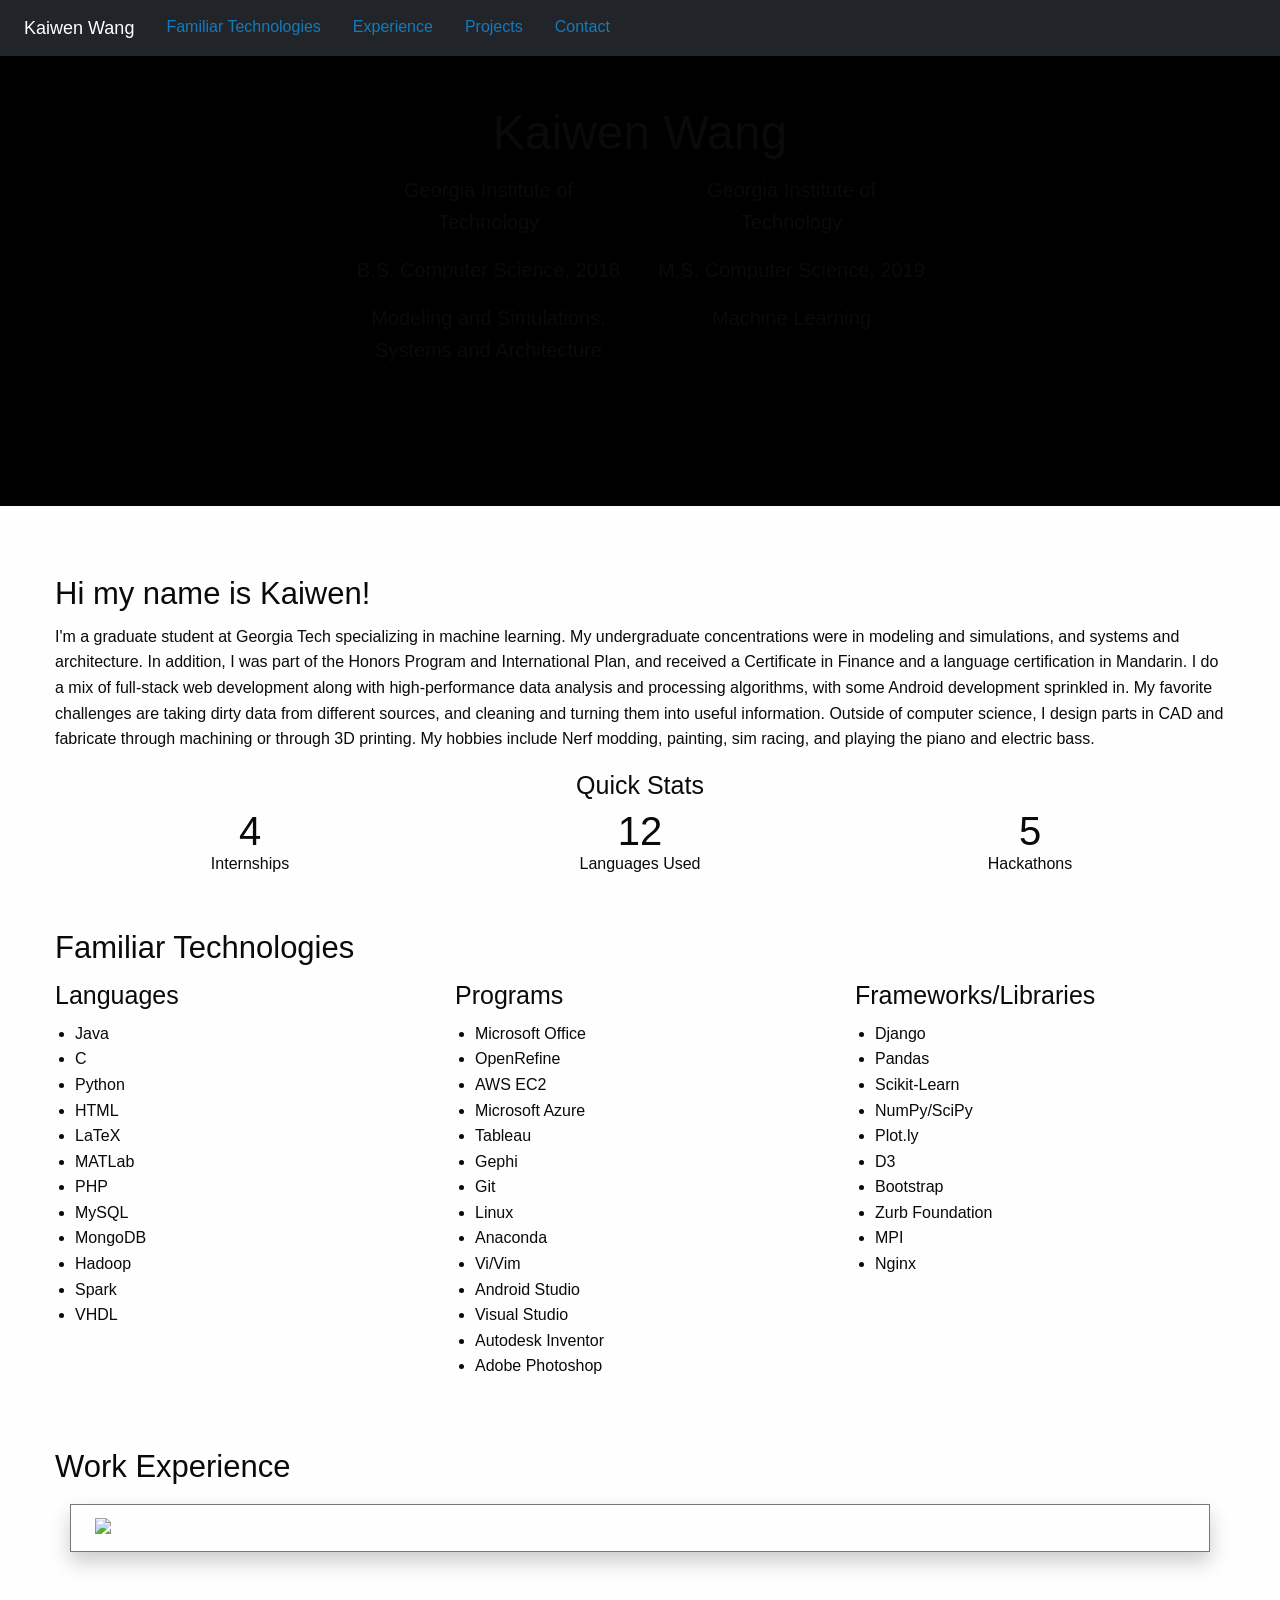
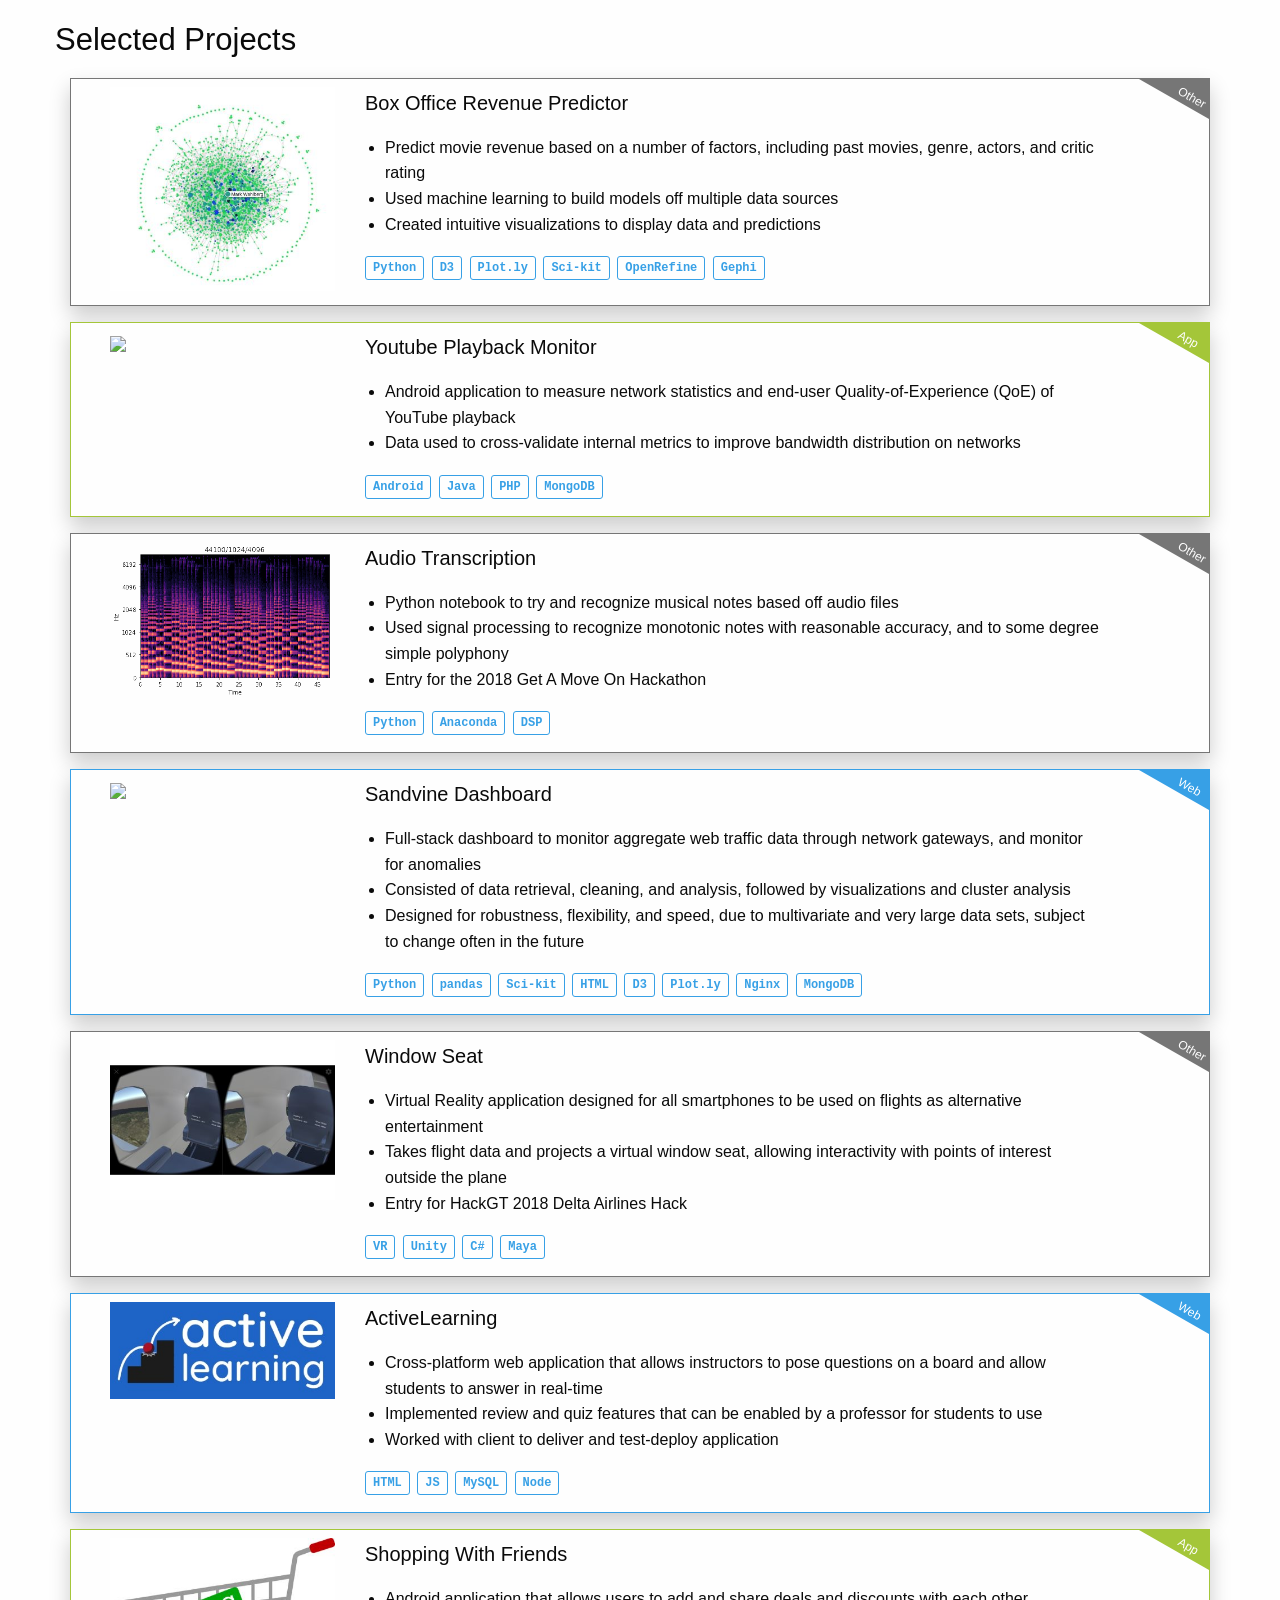
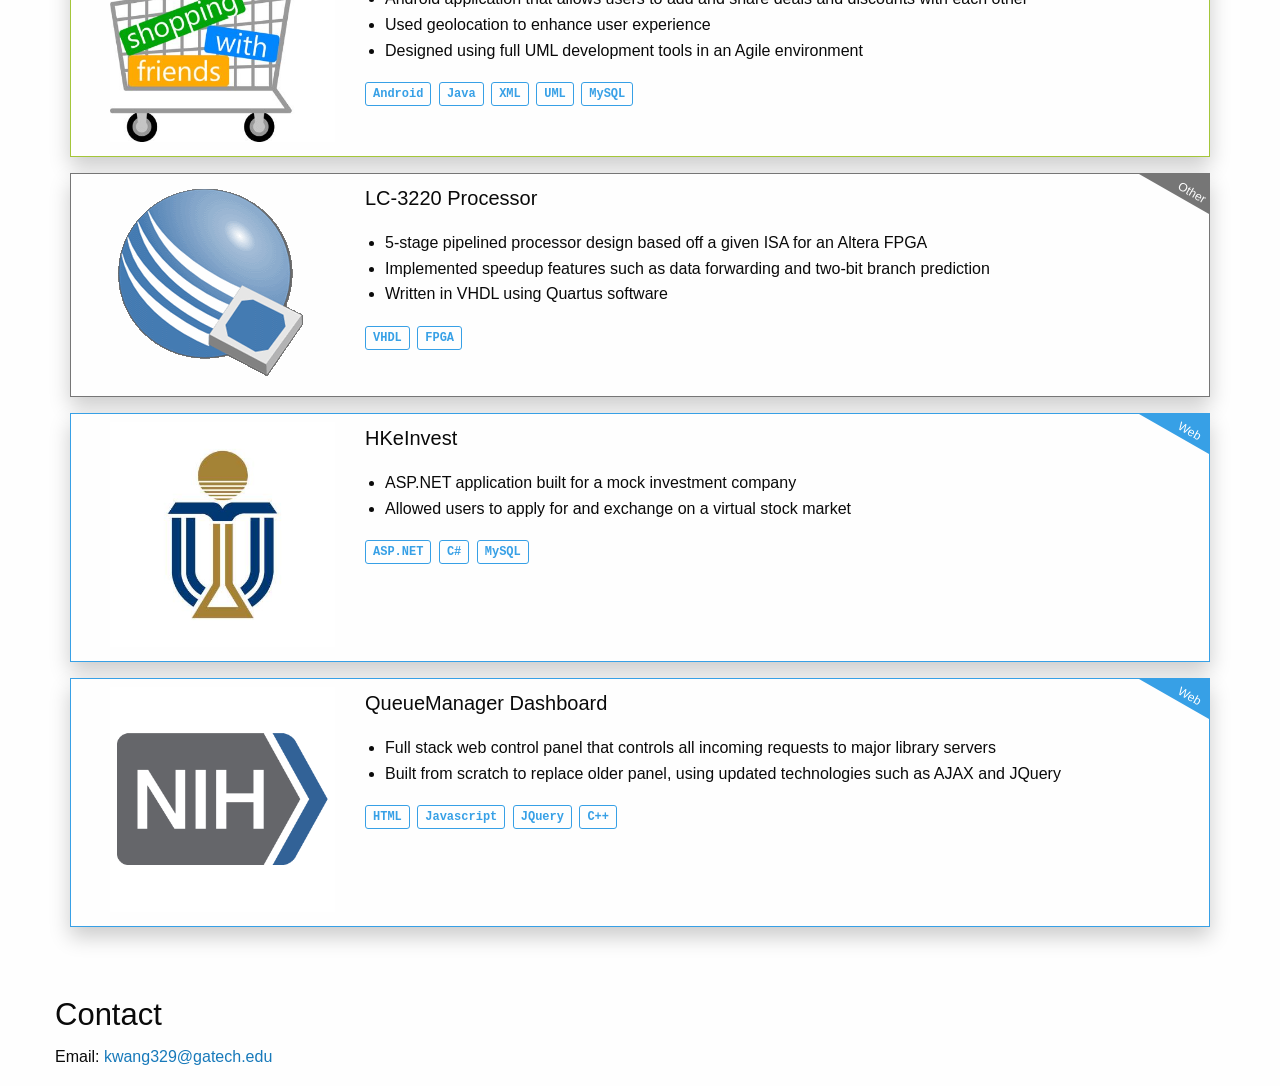
==== commit 4a7e5901: "Added more in intro, contact, compressed images for faster load" ====
--- a/index.html
+++ b/index.html
@@ -19,6 +19,7 @@
             <ul class="dropdown menu">
                 <li class="menu-text dark">Kaiwen Wang</li>
                 <li class="dark"><a href="#technologies">Familiar Technologies</a></li>
+                <li class="dark"><a href="#experience">Experience</a></li>
                 <li class="dark"><a href="#projects">Projects</a></li>
                 <li class="dark"><a href="#contact">Contact</a></li>
             </ul>
@@ -41,14 +42,10 @@
                         <p class="lead">Machine Learning</p>
                     </div>
                 </div>
-                <a href="#" class="button large">Resume</a>
-                <a href="#" class="button large">Linkedin</a>
-                <a href="#" class="button large">Github</a>
-                <p></p>
                 <h1>
-                <span class="icon"><a href="#"><i class="fas fa-file-alt fa-lg"></i></a></span>
-                <span class="icon"><a href="https://www.linkedin.com/in/kaiwen-wang-440187b0/"><i class="fab fa-linkedin fa-lg"></i></a></span>
-                <span class="icon"><a href="https://github.com/TheHappyDude"><i class="fab fa-github-square fa-lg"></i></a></span>
+                <span class="icon-span"><a class="icon" href="#"><i class="fas fa-file-alt fa-lg"></i></a></span>
+                <span class="icon-span"><a class="icon" href="https://www.linkedin.com/in/kaiwen-wang-440187b0/"><i class="fab fa-linkedin fa-lg"></i></a></span>
+                <span class="icon-span"><a class="icon" href="https://github.com/TheHappyDude"><i class="fab fa-github-square fa-lg"></i></a></span>
                 </h1>
             </div>
         </div>
@@ -58,7 +55,18 @@
             <div id="intro">
                 <div class="row column">
                     <h3>Hi my name is Kaiwen!</h3>
-                    <p>I'm a graduate student at Georgia Tech specializing in machine learning. </p>
+                    <p>
+                        I'm a graduate student at Georgia Tech specializing in machine learning. My undergraduate
+                        concentrations were in modeling and simulations, and systems and architecture. In addition,
+                        I was part of the Honors Program and International Plan, and received a Certificate in Finance
+                        and a language certification in Mandarin. I do a mix of full-stack web development along with
+                        high-performance data analysis and processing algorithms, with some Android development sprinkled in.
+                        My favorite challenges are taking dirty data from different sources, and cleaning and turning
+                        them into useful information. 
+                        Outside of computer science, I design parts in CAD and fabricate through machining or through
+                        3D printing. My hobbies include Nerf modding, painting, sim racing, and playing the piano and
+                        electric bass. 
+                    </p>
                 </div>
 
                 <div class="row column">
@@ -104,22 +112,45 @@
                             <li>Git</li>
                             <li>Linux</li>
                             <li>Anaconda</li>
+                            <li>Vi/Vim</li>
+                            <li>Android Studio</li>
+                            <li>Visual Studio</li>
                             <li>Autodesk Inventor</li>
                             <li>Adobe Photoshop</li>
                         </ul>
                     </div>
                     <div class="medium-4 cell">
-                        <h4>Frameworks</h4>
+                        <h4>Frameworks/Libraries</h4>
                         <ul class="bullet">
                             <li>Django</li>
                             <li>Pandas</li>
                             <li>Scikit-Learn</li>
-                            <li>NumPy</li>
+                            <li>NumPy/SciPy</li>
                             <li>Plot.ly</li>
                             <li>D3</li>
+                            <li>Bootstrap</li>
+                            <li>Zurb Foundation</li>
                             <li>MPI</li>
                             <li>Nginx</li>
                         </ul>
+                    </div>
+                </div>
+            </div>
+
+            <div id="experience">
+                <div class="spacer"></div>
+                <h3>Work Experience</h3>
+                <div class="grid-container">
+                    <div class="cell">
+                        <div class="card-info other">
+                            <div class="grid-x grid-margin-x card-info-content">
+                                <div class="medium-3 cell">
+                                    <img src="https://placehold.it/400x370&text=Pegasi B" />
+                                </div>
+                                <div class="medium-9 cell">
+                                </div>
+                            </div>
+                        </div>
                     </div>
                 </div>
             </div>
@@ -427,6 +458,7 @@
             <div id="contact">
                 <div class="spacer"></div>
                 <h3>Contact</h3>
+                <p>Email: <a href="mailto:kwang329@gatech.edu">kwang329@gatech.edu</a></p>
 
             </div>
 
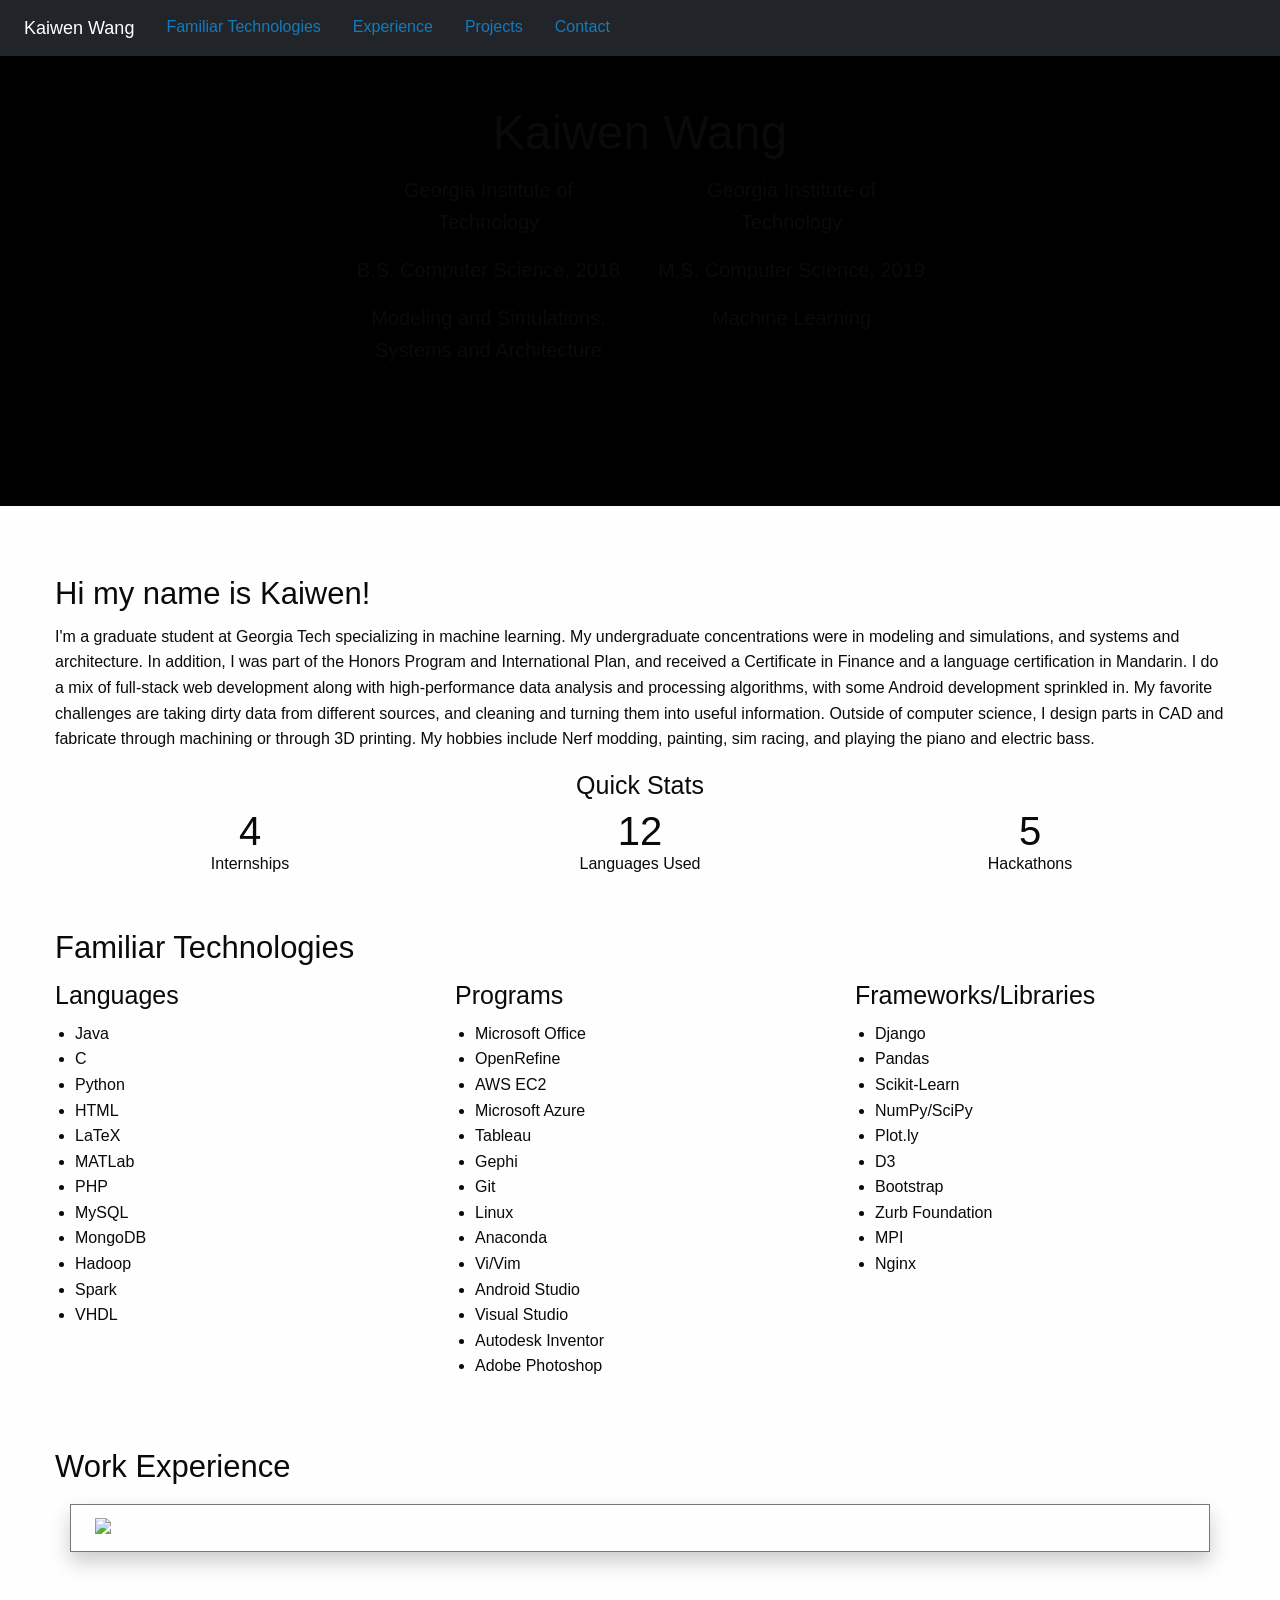
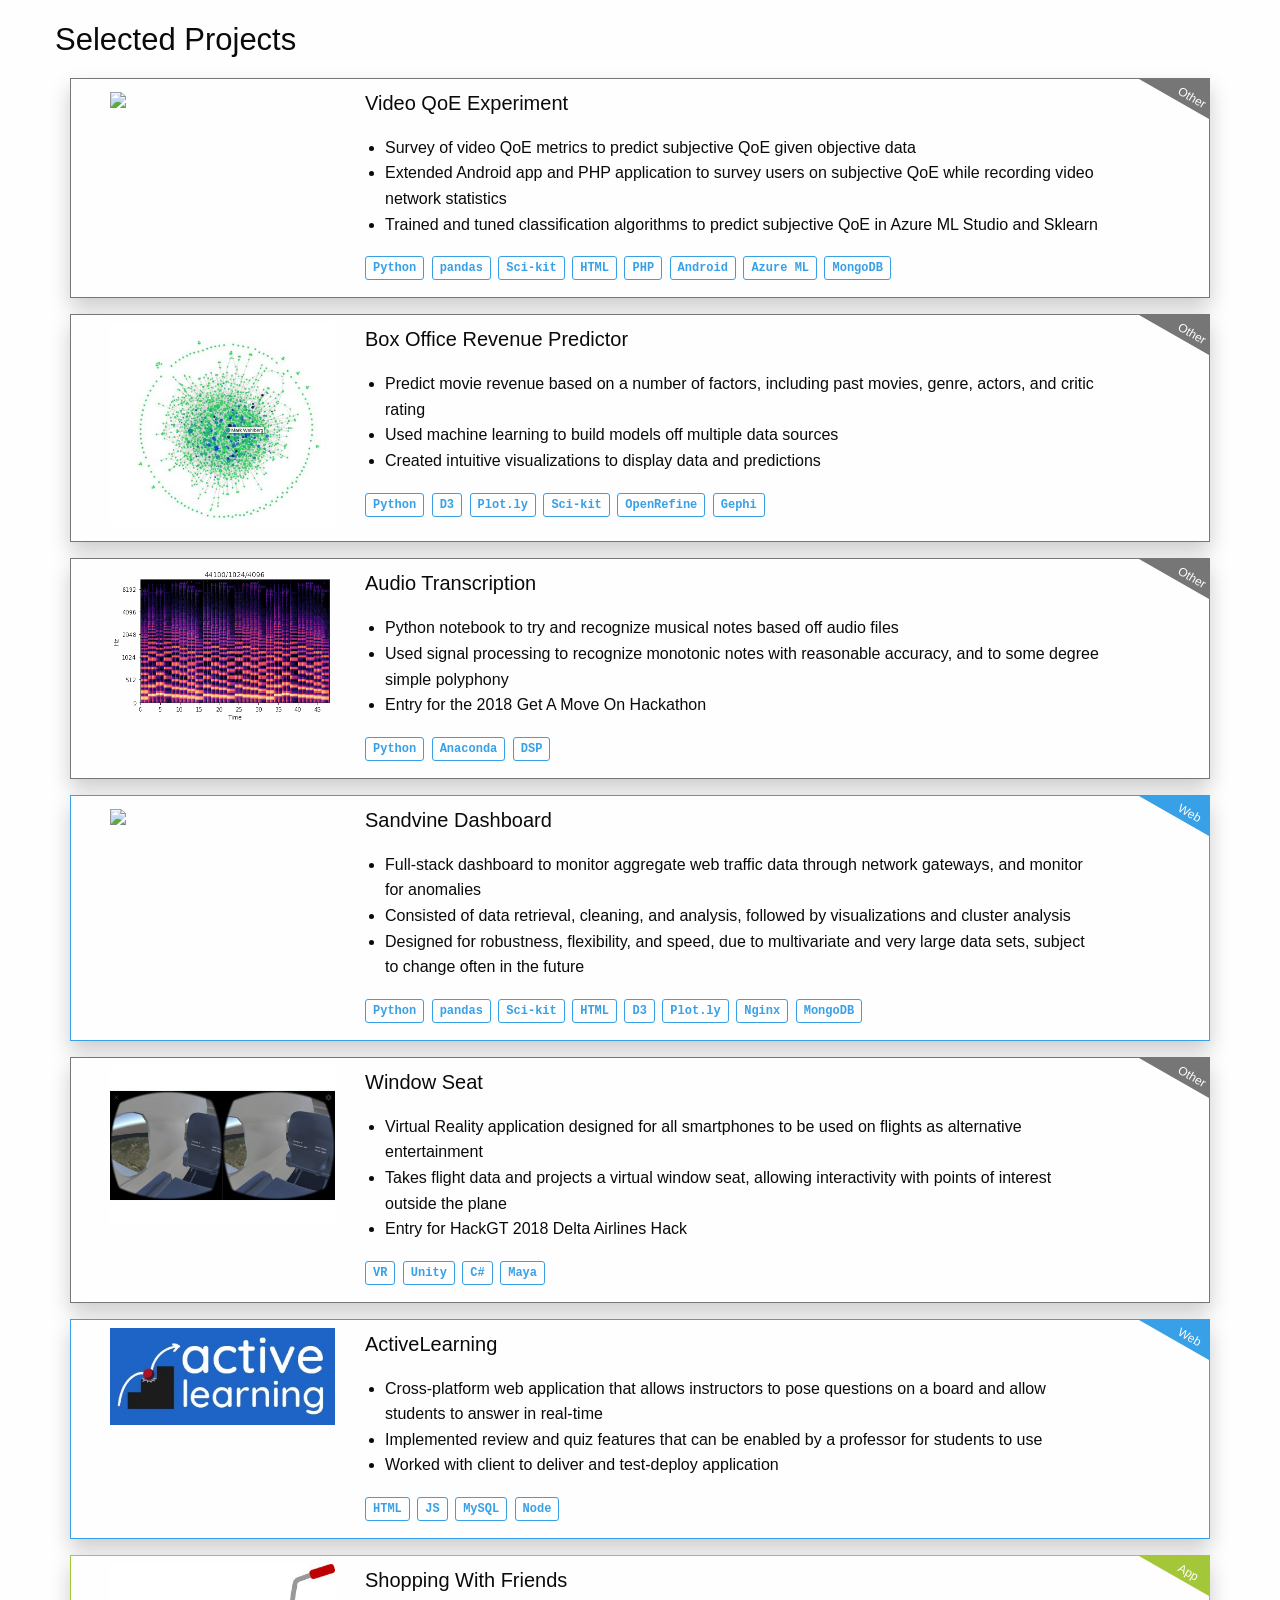
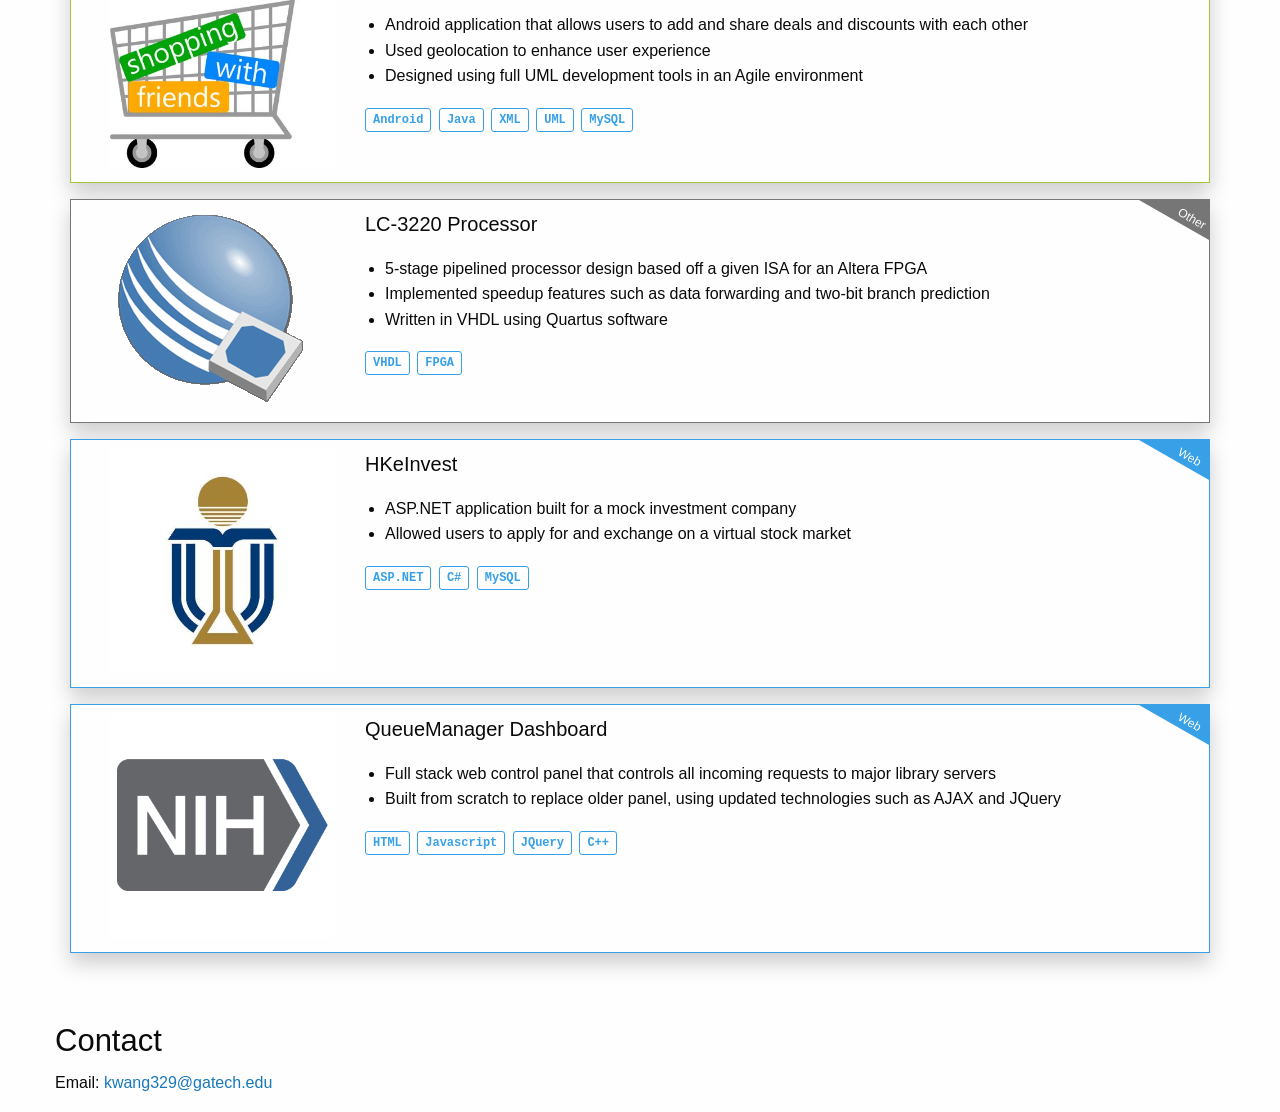
==== commit 6facc858: "Added project" ====
--- a/index.html
+++ b/index.html
@@ -166,6 +166,41 @@
                             </div>
                             <div class="grid-x grid-margin-x card-info-content">
                                 <div class="medium-3 cell">
+                                    <img src="https://placehold.it/400x370&text=Video QoE" />
+                                </div>
+                                <div class="medium-9 cell">
+                                    <p class="lead">Video QoE Experiment</p>
+                                    <ul class="bullet">
+                                        <li>Survey of video QoE metrics to predict subjective QoE given objective data
+                                        </li>
+                                        <li>Extended Android app and PHP application to survey users on subjective QoE
+                                            while recording video network statistics
+                                        </li>
+                                        <li>Trained and tuned classification algorithms to predict subjective QoE in
+                                            Azure ML Studio and Sklearn
+                                        </li>
+                                    </ul>
+                                    <div>
+                                        <span class="tech-tag">Python</span>
+                                        <span class="tech-tag">pandas</span>
+                                        <span class="tech-tag">Sci-kit</span>
+                                        <span class="tech-tag">HTML</span>
+                                        <span class="tech-tag">PHP</span>
+                                        <span class="tech-tag">Android</span>
+                                        <span class="tech-tag">Azure ML</span>
+                                        <span class="tech-tag">MongoDB</span>
+                                    </div>
+                                </div>
+                            </div>
+                        </div>
+                    </div>
+                    <div class="cell">
+                        <div class="card-info other">
+                            <div class="card-info-label">
+                                <div class="card-info-label-text">Other</div>
+                            </div>
+                            <div class="grid-x grid-margin-x card-info-content">
+                                <div class="medium-3 cell">
                                     <img src="res/images/projects/movie.jpg" />
                                 </div>
                                 <div class="medium-9 cell">
@@ -190,35 +225,6 @@
                         </div>
                     </div>
                     <div class="cell">
-                        <div class="card-info app">
-                            <div class="card-info-label">
-                                <div class="card-info-label-text">App</div>
-                            </div>
-                            <div class="grid-x grid-margin-x card-info-content">
-                                <div class="medium-3 cell">
-                                    <img src="https://placehold.it/400x370&text=Pegasi B" />
-                                </div>
-                                <div class="medium-9 cell">
-                                    <p class="lead">Youtube Playback Monitor</p>
-                                    <ul class="bullet">
-                                        <li>Android application to measure network statistics
-                                            and end-user Quality-of-Experience (QoE) of YouTube playback
-                                        </li>
-                                        <li>Data used to cross-validate internal metrics to improve
-                                            bandwidth distribution on networks
-                                        </li>
-                                    </ul>
-                                    <div>
-                                        <span class="tech-tag">Android</span>
-                                        <span class="tech-tag">Java</span>
-                                        <span class="tech-tag">PHP</span>
-                                        <span class="tech-tag">MongoDB</span>
-                                    </div>
-                                </div>
-                            </div>
-                        </div>
-                    </div>
-                    <div class="cell">
                         <div class="card-info other">
                             <div class="card-info-label">
                                 <div class="card-info-label-text">Other</div>
@@ -253,7 +259,7 @@
                             </div>
                             <div class="grid-x grid-margin-x card-info-content">
                                 <div class="medium-3 cell">
-                                    <img src="https://placehold.it/400x370&text=Pegasi B" />
+                                    <img src="https://placehold.it/400x370&text=Sandvine Dashboard" />
                                 </div>
                                 <div class="medium-9 cell">
                                     <p class="lead">Sandvine Dashboard</p>
--- a/res/css/stylesheet.css
+++ b/res/css/stylesheet.css
@@ -137,6 +137,10 @@
     z-index: 999;
 }
 
+.top-bar ul {
+    background-color: #212529;
+}
+
 /* IDs */
 
 #jumbotron {
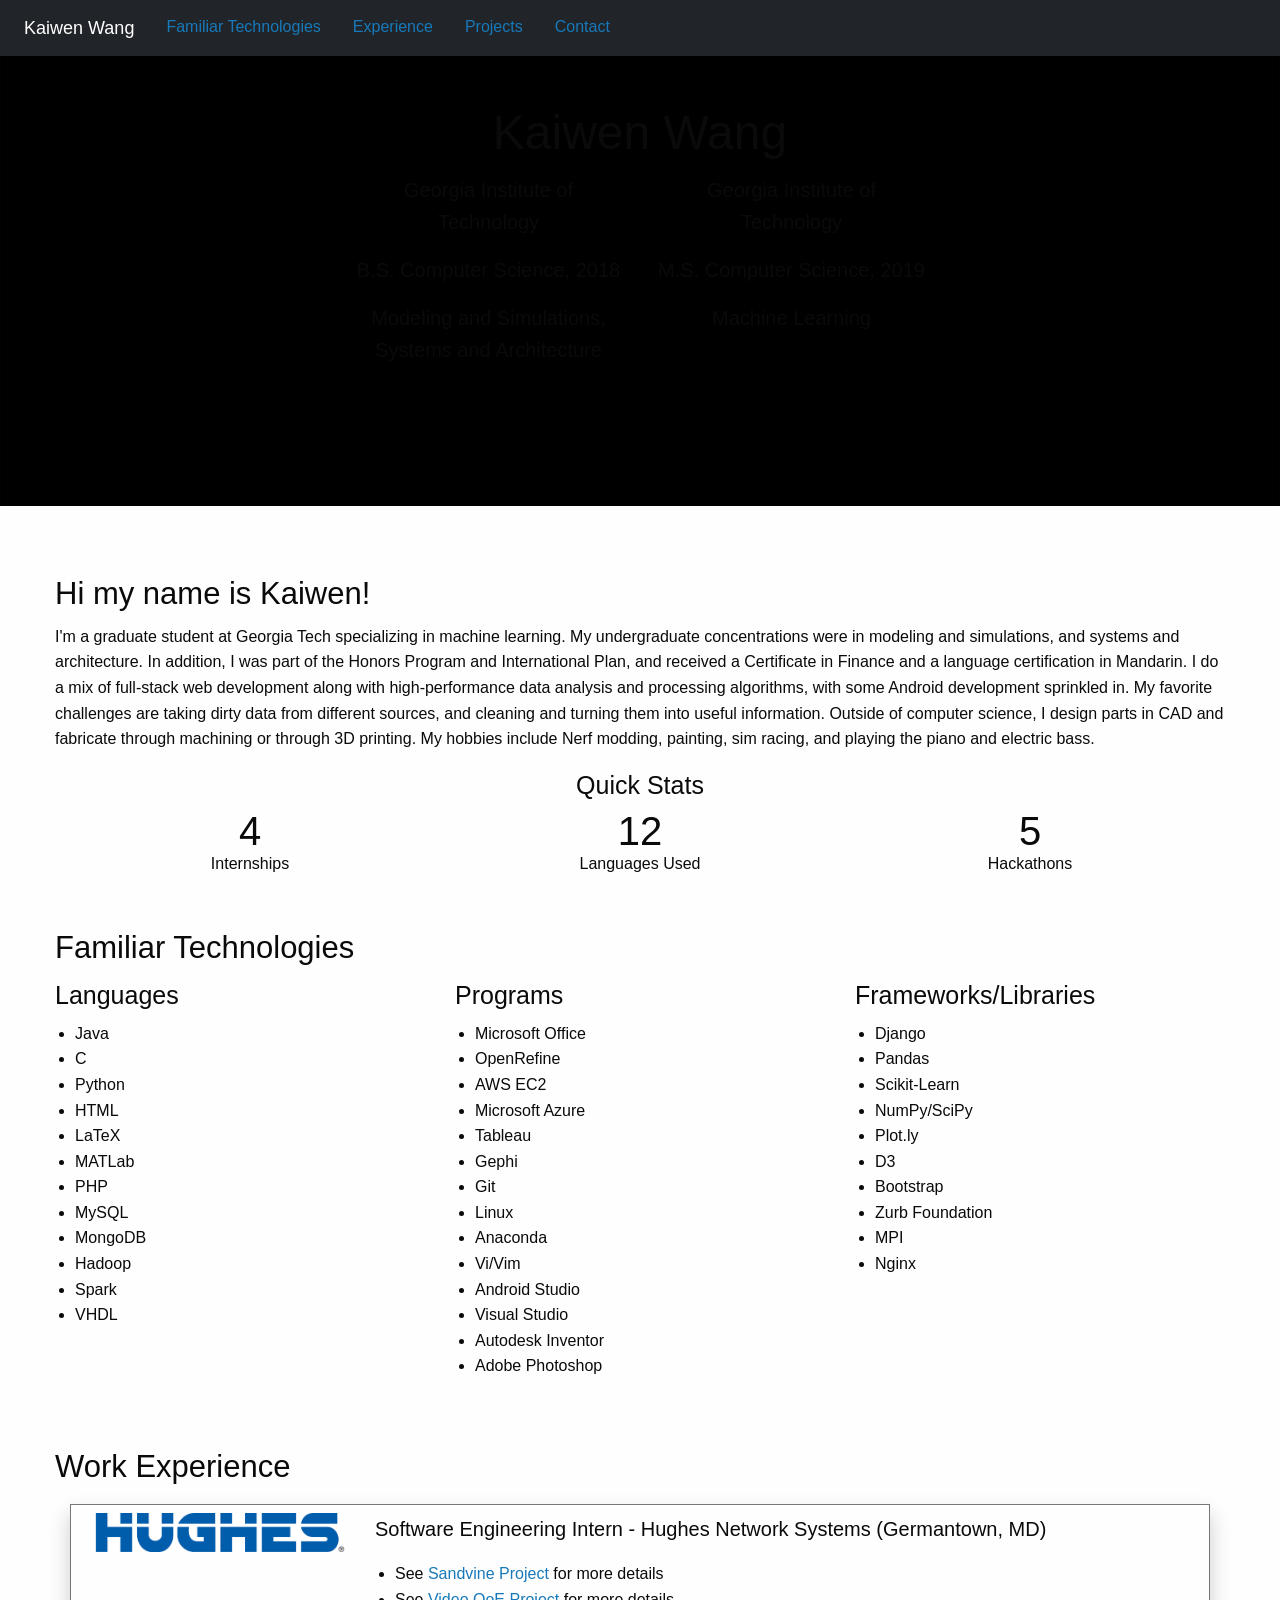
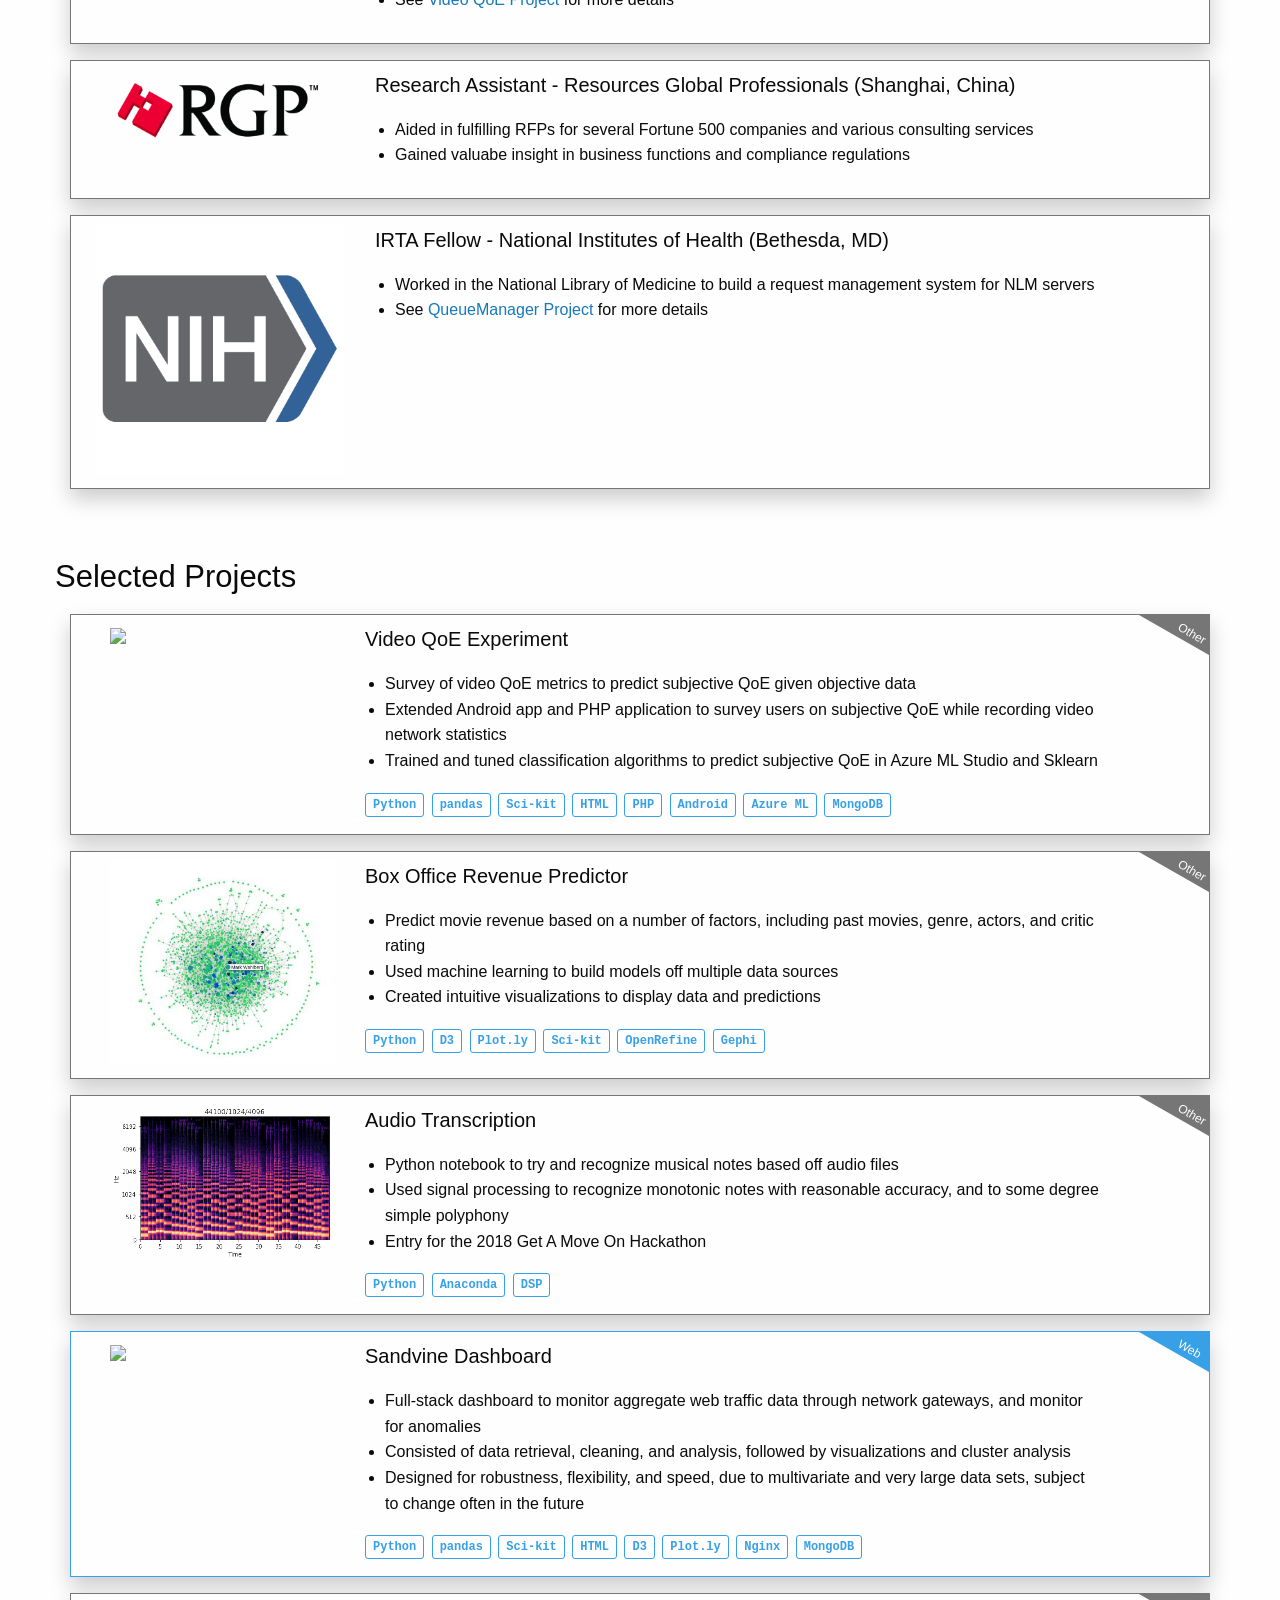
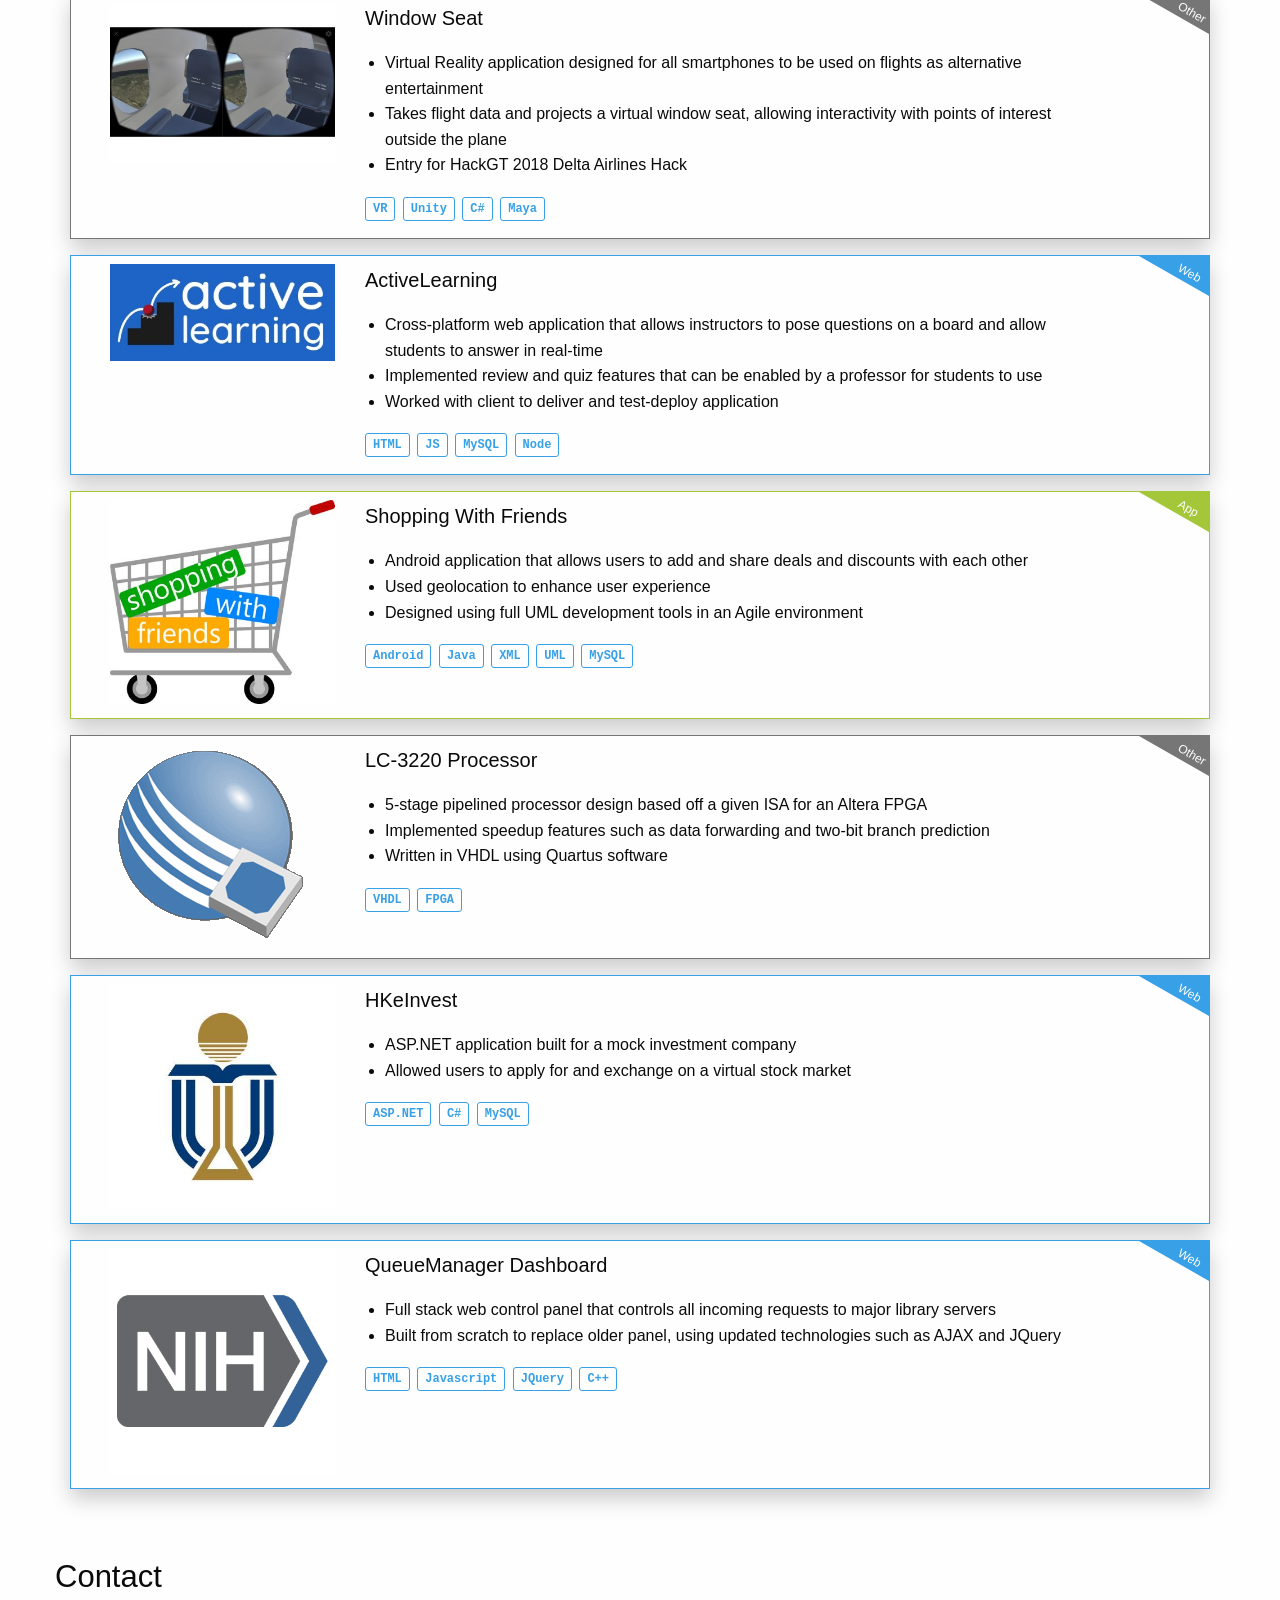
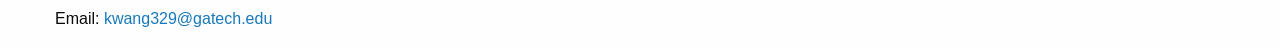
==== commit 96cb4dbf: "Added work experience, need to fix image scaling" ====
--- a/index.html
+++ b/index.html
@@ -62,10 +62,10 @@
                         and a language certification in Mandarin. I do a mix of full-stack web development along with
                         high-performance data analysis and processing algorithms, with some Android development sprinkled in.
                         My favorite challenges are taking dirty data from different sources, and cleaning and turning
-                        them into useful information. 
+                        them into useful information.
                         Outside of computer science, I design parts in CAD and fabricate through machining or through
                         3D printing. My hobbies include Nerf modding, painting, sim racing, and playing the piano and
-                        electric bass. 
+                        electric bass.
                     </p>
                 </div>
 
@@ -145,9 +145,52 @@
                         <div class="card-info other">
                             <div class="grid-x grid-margin-x card-info-content">
                                 <div class="medium-3 cell">
-                                    <img src="https://placehold.it/400x370&text=Pegasi B" />
-                                </div>
-                                <div class="medium-9 cell">
+                                    <img src="res/images/projects/hughes.png" />
+                                </div>
+                                <div class="medium-9 cell">
+                                    <p class="lead">Software Engineering Intern - Hughes Network Systems (Germantown, MD)</p>
+                                    <ul class="bullet">
+                                        <li>See <a href="#Sandvine">Sandvine Project</a> for more details</li>
+                                        <li>See <a href="#QoE">Video QoE Project</a> for more details</li>
+                                    </ul>
+                                </div>
+                            </div>
+                        </div>
+                    </div>
+
+                    <div class="cell">
+                        <div class="card-info other">
+                            <div class="grid-x grid-margin-x card-info-content">
+                                <div class="medium-3 cell">
+                                    <img src="res/images/projects/rgp.png" />
+                                </div>
+                                <div class="medium-9 cell">
+                                    <p class="lead">Research Assistant - Resources Global Professionals (Shanghai, China)</p>
+                                    <ul class="bullet">
+                                        <li>Aided in fulfilling RFPs for several Fortune 500 companies and various
+                                            consulting services
+                                        </li>
+                                        <li>Gained valuabe insight in business functions and compliance regulations</li>
+                                    </ul>
+                                </div>
+                            </div>
+                        </div>
+                    </div>
+
+                    <div class="cell">
+                        <div class="card-info other">
+                            <div class="grid-x grid-margin-x card-info-content">
+                                <div class="medium-3 cell">
+                                    <img src="res/images/projects/nih.png" />
+                                </div>
+                                <div class="medium-9 cell">
+                                    <p class="lead">IRTA Fellow - National Institutes of Health  (Bethesda, MD)</p>
+                                    <ul class="bullet">
+                                        <li>Worked in the National Library of Medicine to build a request management
+                                            system for NLM servers
+                                        </li>
+                                        <li>See <a href="#QueueManager">QueueManager Project</a> for more details</li>
+                                    </ul>
                                 </div>
                             </div>
                         </div>
@@ -159,7 +202,7 @@
                 <div class="spacer"></div>
                 <h3>Selected Projects</h3>
                 <div class="grid-container">
-                    <div class="cell">
+                    <div class="cell" id="QoE">
                         <div class="card-info other">
                             <div class="card-info-label">
                                 <div class="card-info-label-text">Other</div>
@@ -206,7 +249,7 @@
                                 <div class="medium-9 cell">
                                     <p class="lead">Box Office Revenue Predictor</p>
                                     <ul class="bullet">
-                                        <li>Predict movie revenue based on a number of factors, 
+                                        <li>Predict movie revenue based on a number of factors,
                                             including past movies, genre, actors, and critic rating
                                         </li>
                                         <li>Used machine learning to build models off multiple data sources</li>
@@ -239,7 +282,7 @@
                                         <li>Python notebook to try and recognize musical notes based
                                             off audio files
                                         </li>
-                                        <li>Used signal processing to recognize monotonic notes 
+                                        <li>Used signal processing to recognize monotonic notes
                                             with reasonable accuracy, and to some degree simple polyphony</li>
                                         <li>Entry for the 2018 Get A Move On Hackathon</li>
                                     </ul>
@@ -252,7 +295,7 @@
                             </div>
                         </div>
                     </div>
-                    <div class="cell">
+                    <div class="cell" id="Sandvine">
                         <div class="card-info web">
                             <div class="card-info-label">
                                 <div class="card-info-label-text">Web</div>
@@ -300,10 +343,10 @@
                                 <div class="medium-9 cell">
                                     <p class="lead">Window Seat</p>
                                     <ul class="bullet">
-                                        <li>Virtual Reality application designed for all smartphones to 
+                                        <li>Virtual Reality application designed for all smartphones to
                                             be used on flights as alternative entertainment
                                         </li>
-                                        <li>Takes flight data and projects a virtual window seat, allowing 
+                                        <li>Takes flight data and projects a virtual window seat, allowing
                                             interactivity with points of interest outside the plane
                                         </li>
                                         <li>Entry for HackGT 2018 Delta Airlines Hack</li>
@@ -330,10 +373,10 @@
                                 <div class="medium-9 cell">
                                     <p class="lead">ActiveLearning</p>
                                     <ul class="bullet">
-                                        <li>Cross-platform web application that allows instructors to 
+                                        <li>Cross-platform web application that allows instructors to
                                             pose questions on a board and allow students to answer in real-time
                                         </li>
-                                        <li>Implemented review and quiz features that can be enabled by 
+                                        <li>Implemented review and quiz features that can be enabled by
                                             a professor for students to use
                                         </li>
                                         <li>Worked with client to deliver and test-deploy application</li>
@@ -360,7 +403,7 @@
                                 <div class="medium-9 cell">
                                     <p class="lead">Shopping With Friends</p>
                                     <ul class="bullet">
-                                        <li>Android application that allows users to add and share 
+                                        <li>Android application that allows users to add and share
                                             deals and discounts with each other
                                         </li>
                                         <li>Used geolocation to enhance user experience</li>
@@ -389,9 +432,9 @@
                                 <div class="medium-9 cell">
                                     <p class="lead">LC-3220 Processor</p>
                                     <ul class="bullet">
-                                        <li>5-stage pipelined processor design based off a given ISA for 
+                                        <li>5-stage pipelined processor design based off a given ISA for
                                             an Altera FPGA</li>
-                                        <li>Implemented speedup features such as data forwarding and 
+                                        <li>Implemented speedup features such as data forwarding and
                                             two-bit branch prediction</li>
                                         <li>Written in VHDL using Quartus software</li>
                                     </ul>
@@ -427,7 +470,7 @@
                             </div>
                         </div>
                     </div>
-                    <div class="cell">
+                    <div class="cell" id="QueueManager">
                         <div class="card-info web">
                             <div class="card-info-label">
                                 <div class="card-info-label-text">Web</div>
--- a/res/css/stylesheet.css
+++ b/res/css/stylesheet.css
@@ -1,5 +1,5 @@
 /* Global */
-/* 
+/*
 a:link {
     color: #999999;
     text-decoration: none;
@@ -22,6 +22,10 @@
 
 body {
     font-family: "Roboto", sans-serif;
+}
+
+img {
+    vertical-align: "middle"
 }
 
 /* Classes */
@@ -50,11 +54,11 @@
         -ms-transform: rotate(360deg);
             transform: rotate(360deg);
 }
-  
+
 .card-info .card-info-content {
     padding: 0.5rem 1.5rem 0.875rem;
 }
-  
+
 .card-info .card-info-label-text {
     color: #fefefe;
     font-size: 0.75rem;
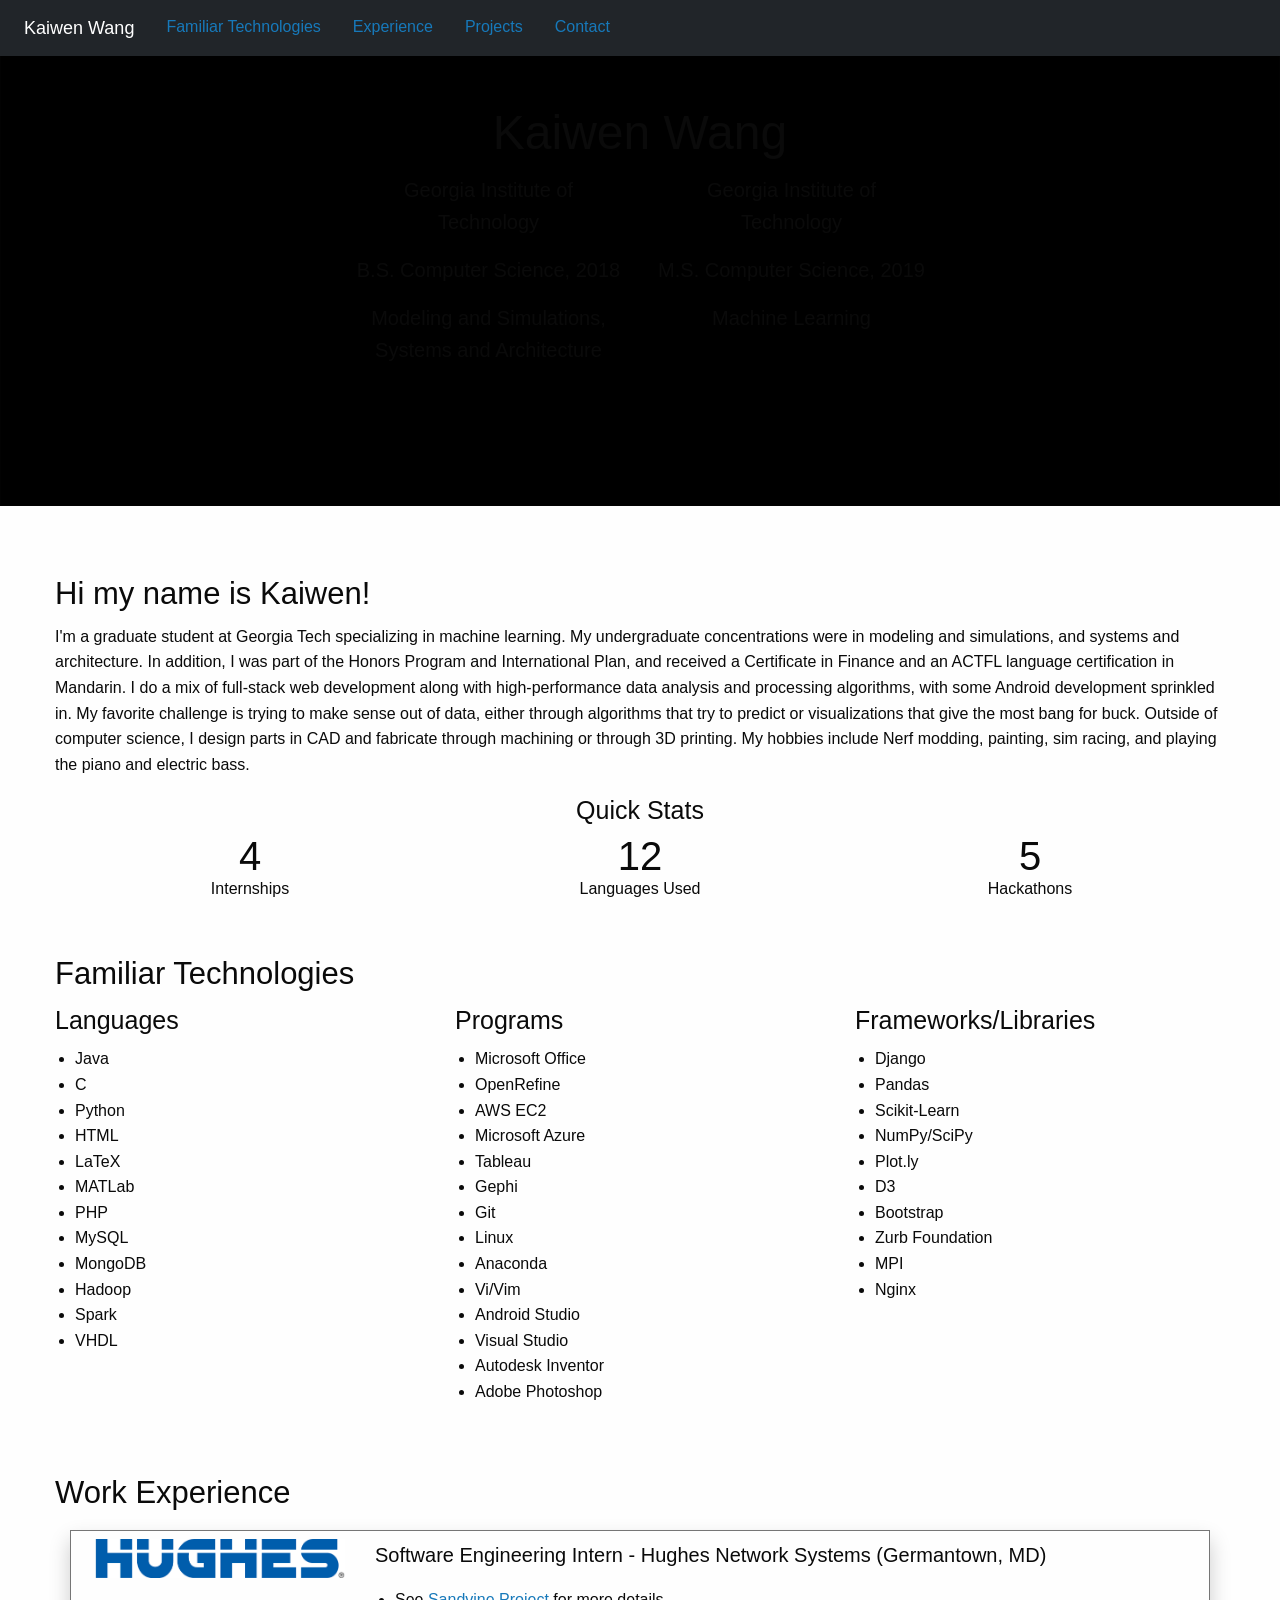
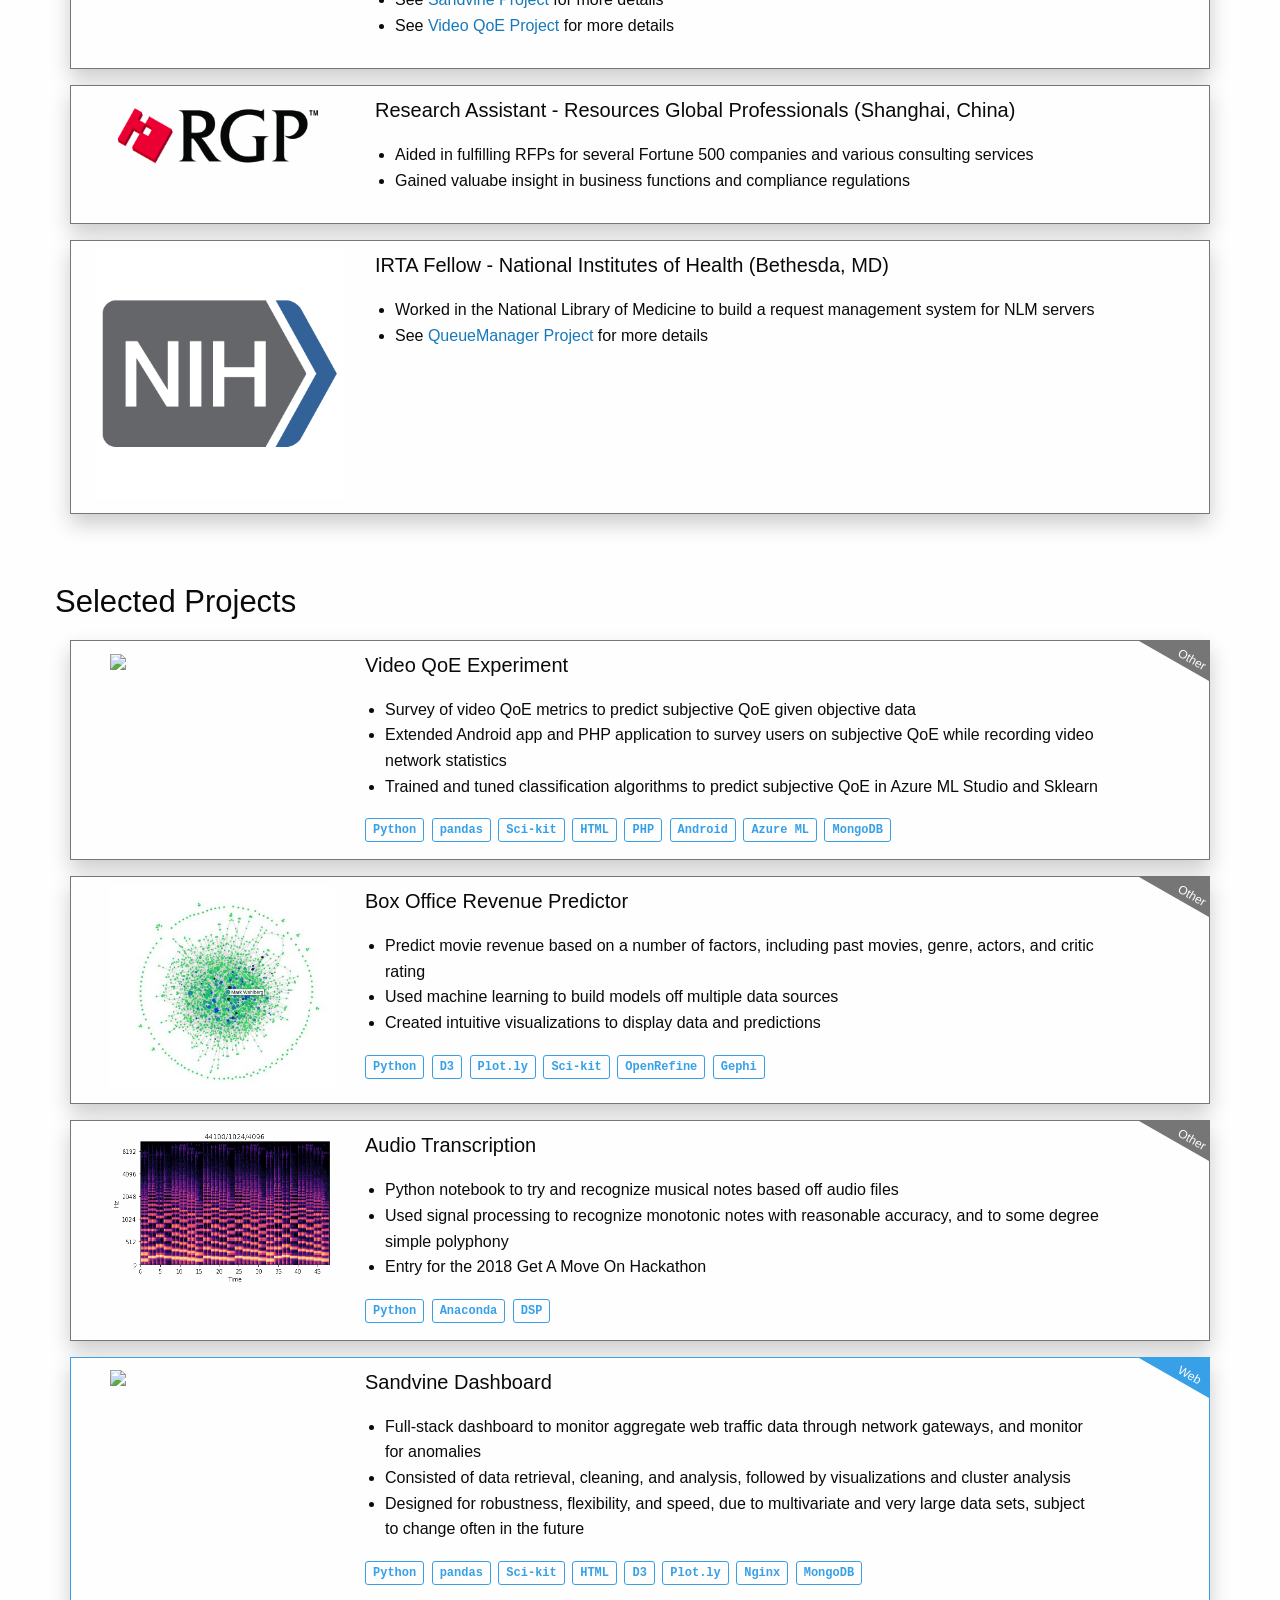
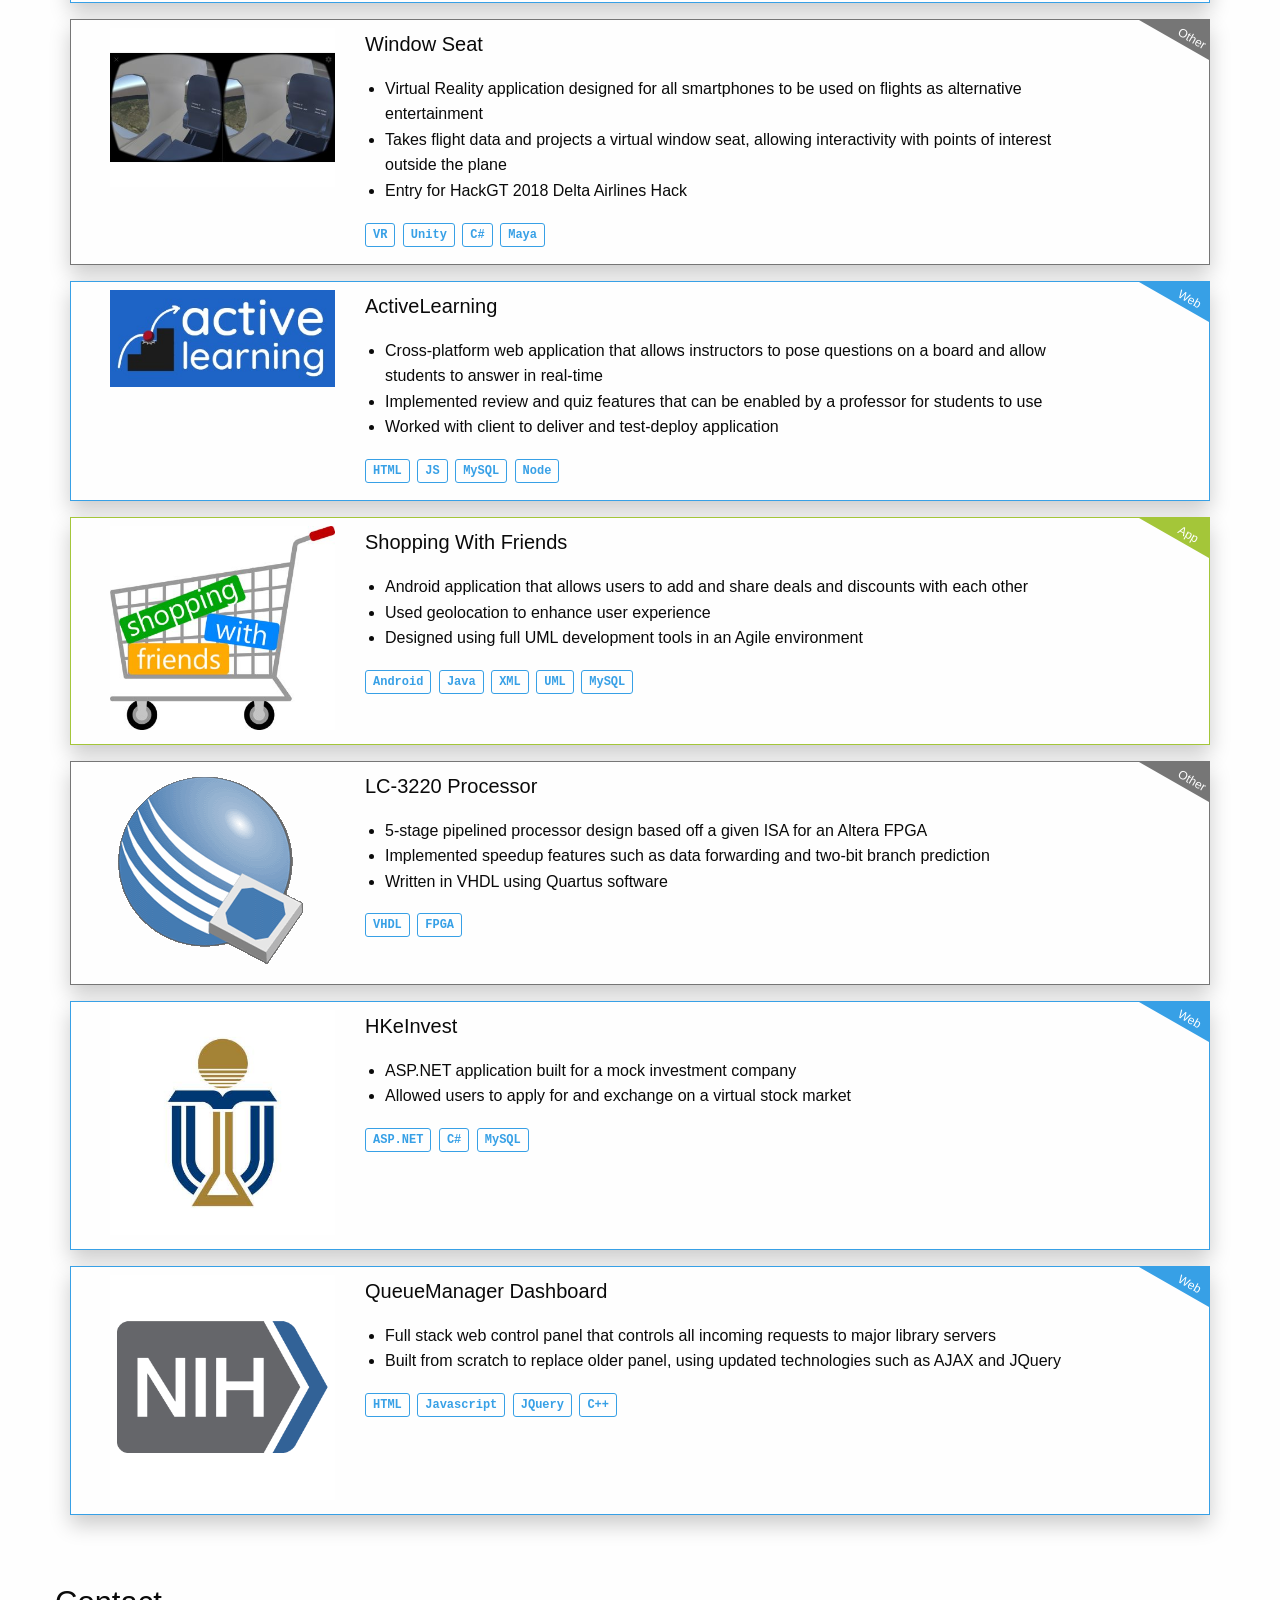
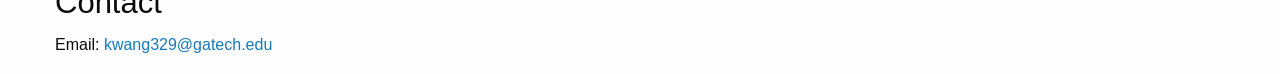
==== commit be0bad0b: "Update resume" ====
--- a/index.html
+++ b/index.html
@@ -43,7 +43,7 @@
                     </div>
                 </div>
                 <h1>
-                <span class="icon-span"><a class="icon" href="#"><i class="fas fa-file-alt fa-lg"></i></a></span>
+                <span class="icon-span"><a class="icon" href="https://drive.google.com/uc?export=download&id=19Dqza2h0UOmSLer3AEE_GU1Wq0RIF2uG"><i class="fas fa-file-alt fa-lg"></i></a></span>
                 <span class="icon-span"><a class="icon" href="https://www.linkedin.com/in/kaiwen-wang-440187b0/"><i class="fab fa-linkedin fa-lg"></i></a></span>
                 <span class="icon-span"><a class="icon" href="https://github.com/TheHappyDude"><i class="fab fa-github-square fa-lg"></i></a></span>
                 </h1>
@@ -59,10 +59,10 @@
                         I'm a graduate student at Georgia Tech specializing in machine learning. My undergraduate
                         concentrations were in modeling and simulations, and systems and architecture. In addition,
                         I was part of the Honors Program and International Plan, and received a Certificate in Finance
-                        and a language certification in Mandarin. I do a mix of full-stack web development along with
+                        and an ACTFL language certification in Mandarin. I do a mix of full-stack web development along with
                         high-performance data analysis and processing algorithms, with some Android development sprinkled in.
-                        My favorite challenges are taking dirty data from different sources, and cleaning and turning
-                        them into useful information.
+                        My favorite challenge is trying to make sense out of data, either through algorithms that try to predict
+                        or visualizations that give the most bang for buck.
                         Outside of computer science, I design parts in CAD and fabricate through machining or through
                         3D printing. My hobbies include Nerf modding, painting, sim racing, and playing the piano and
                         electric bass.
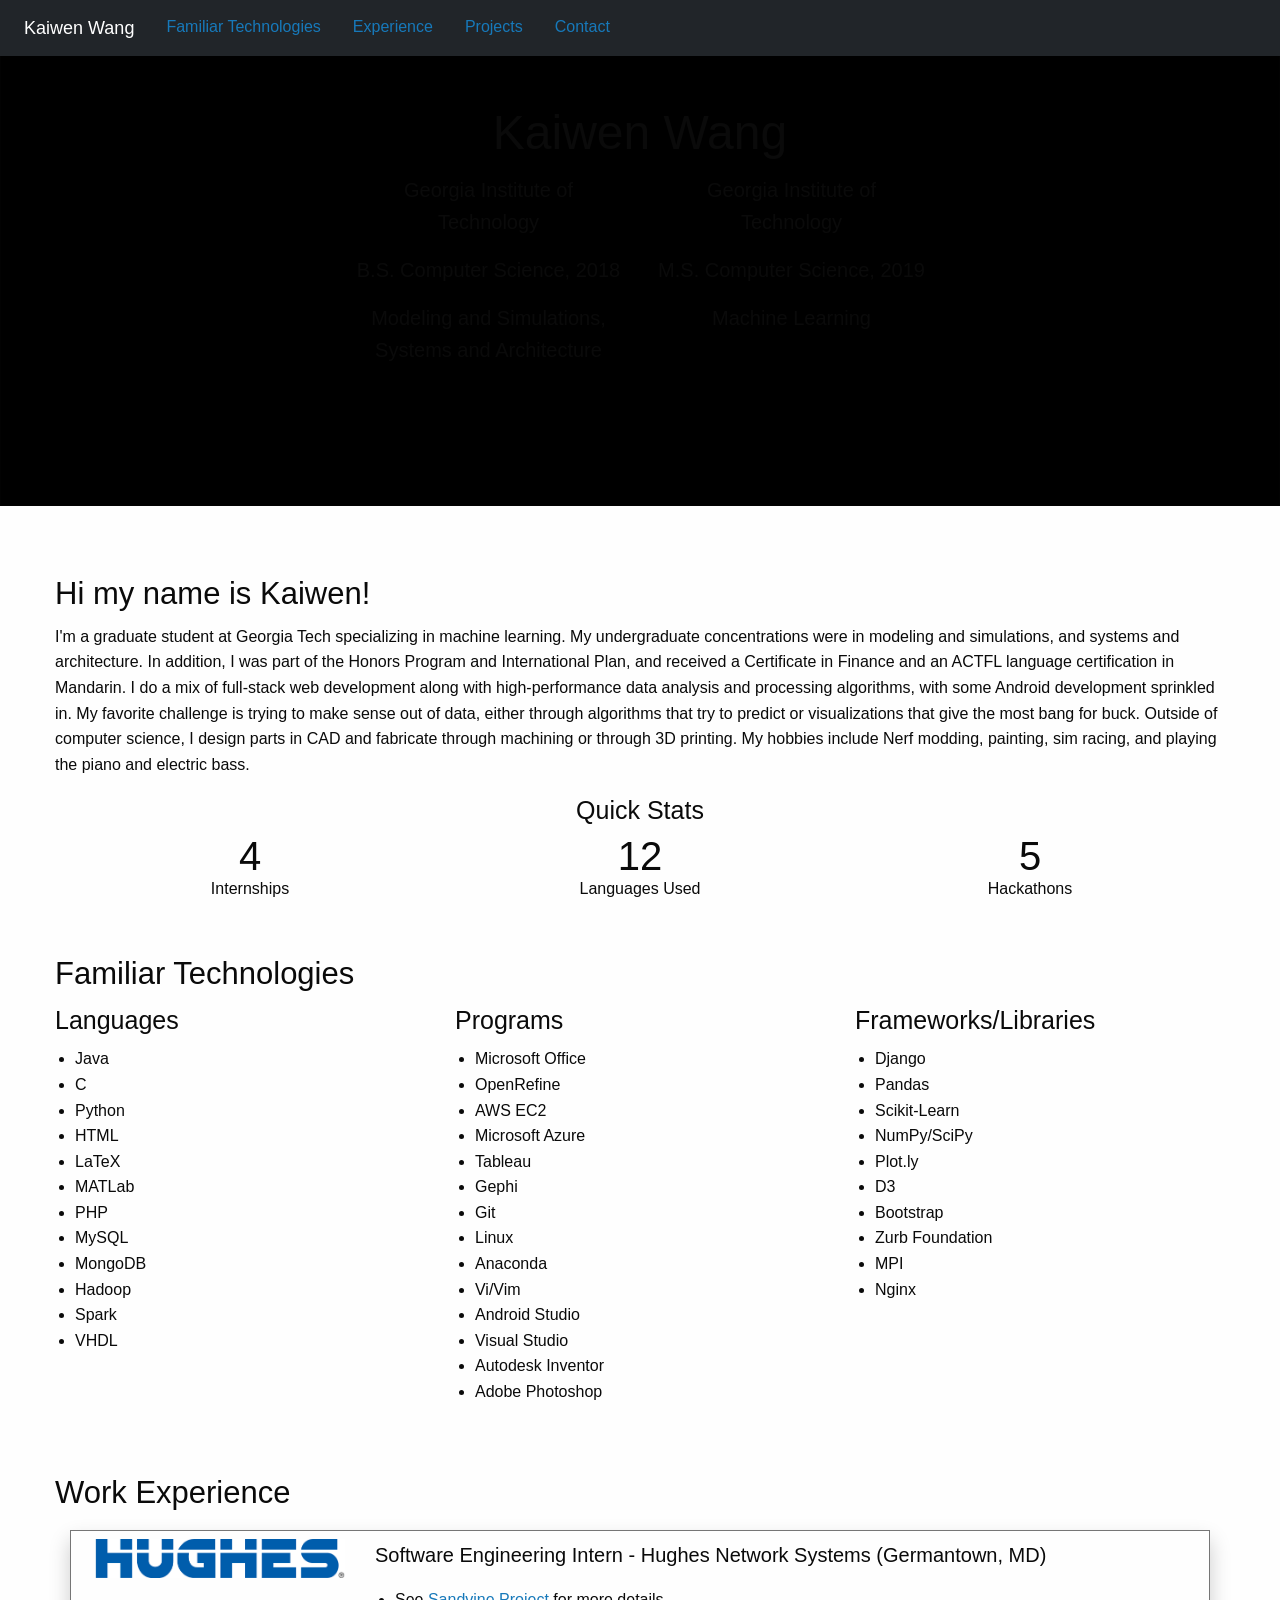
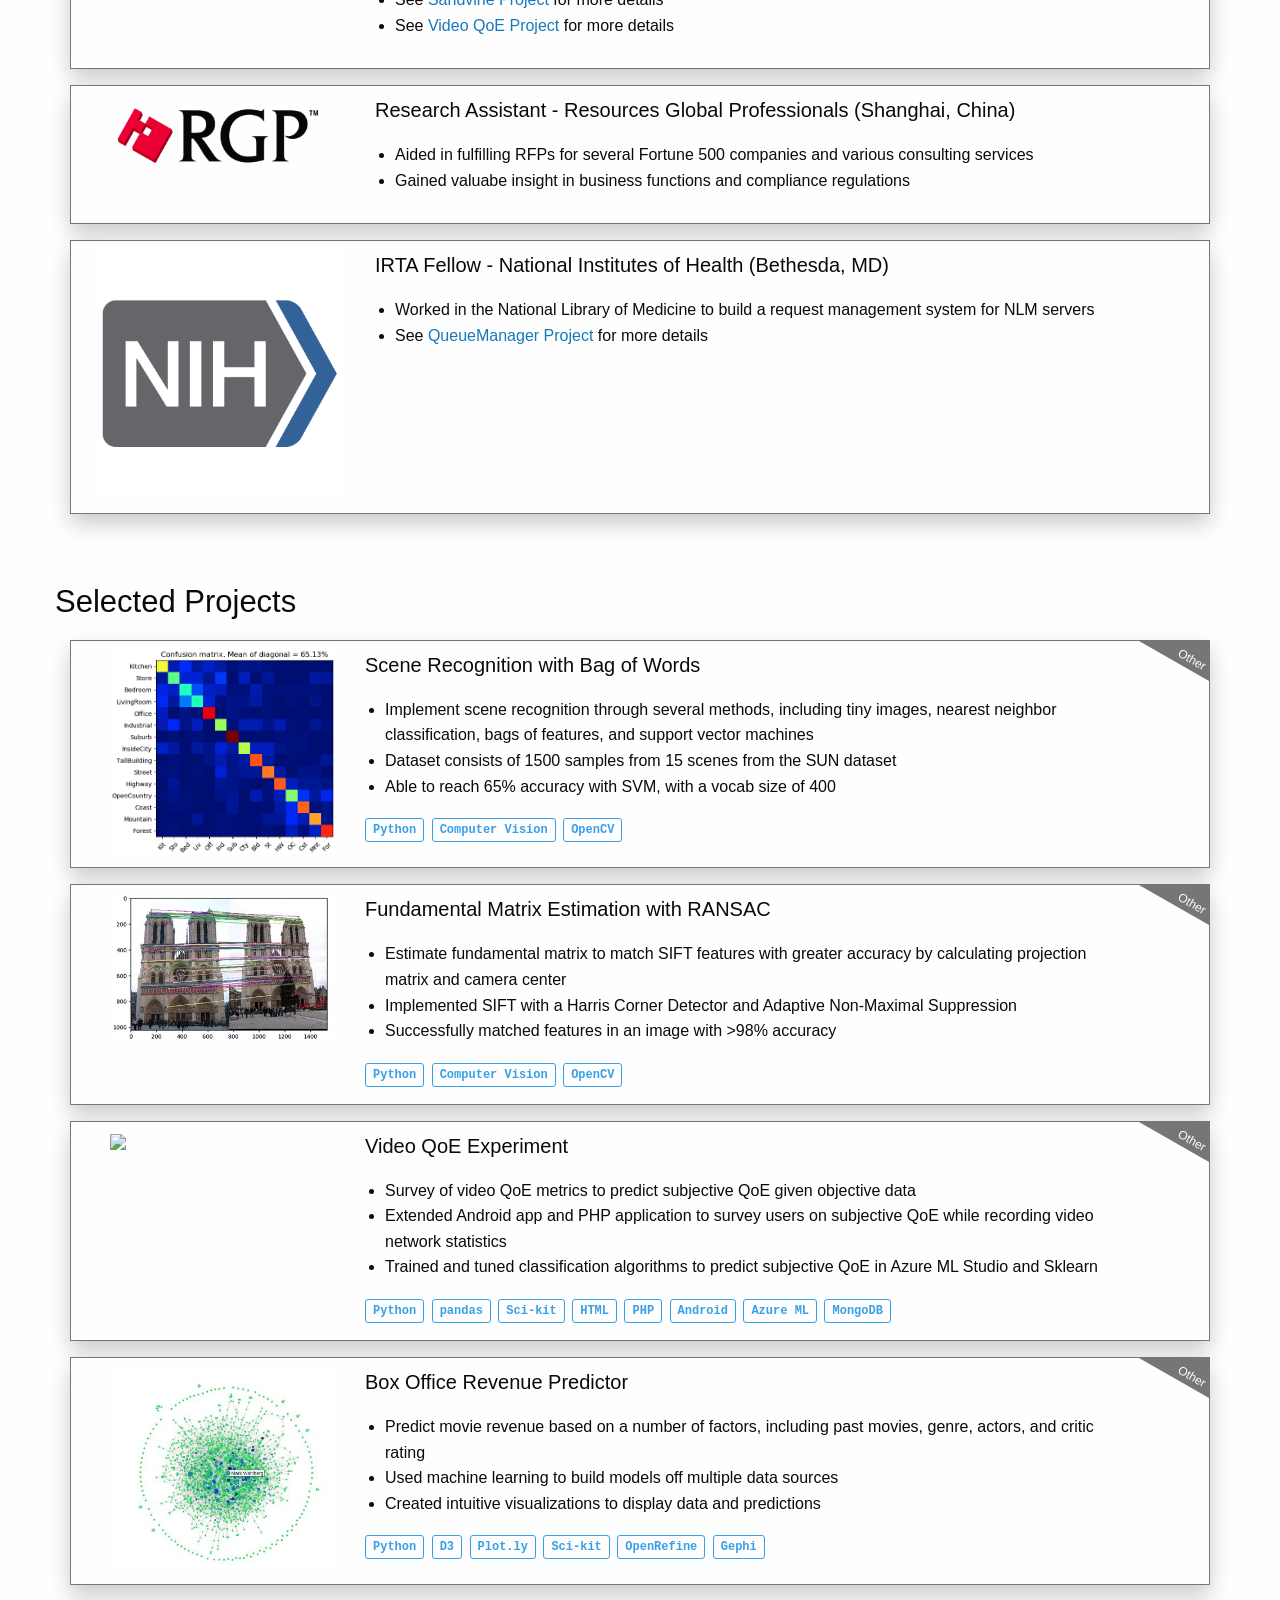
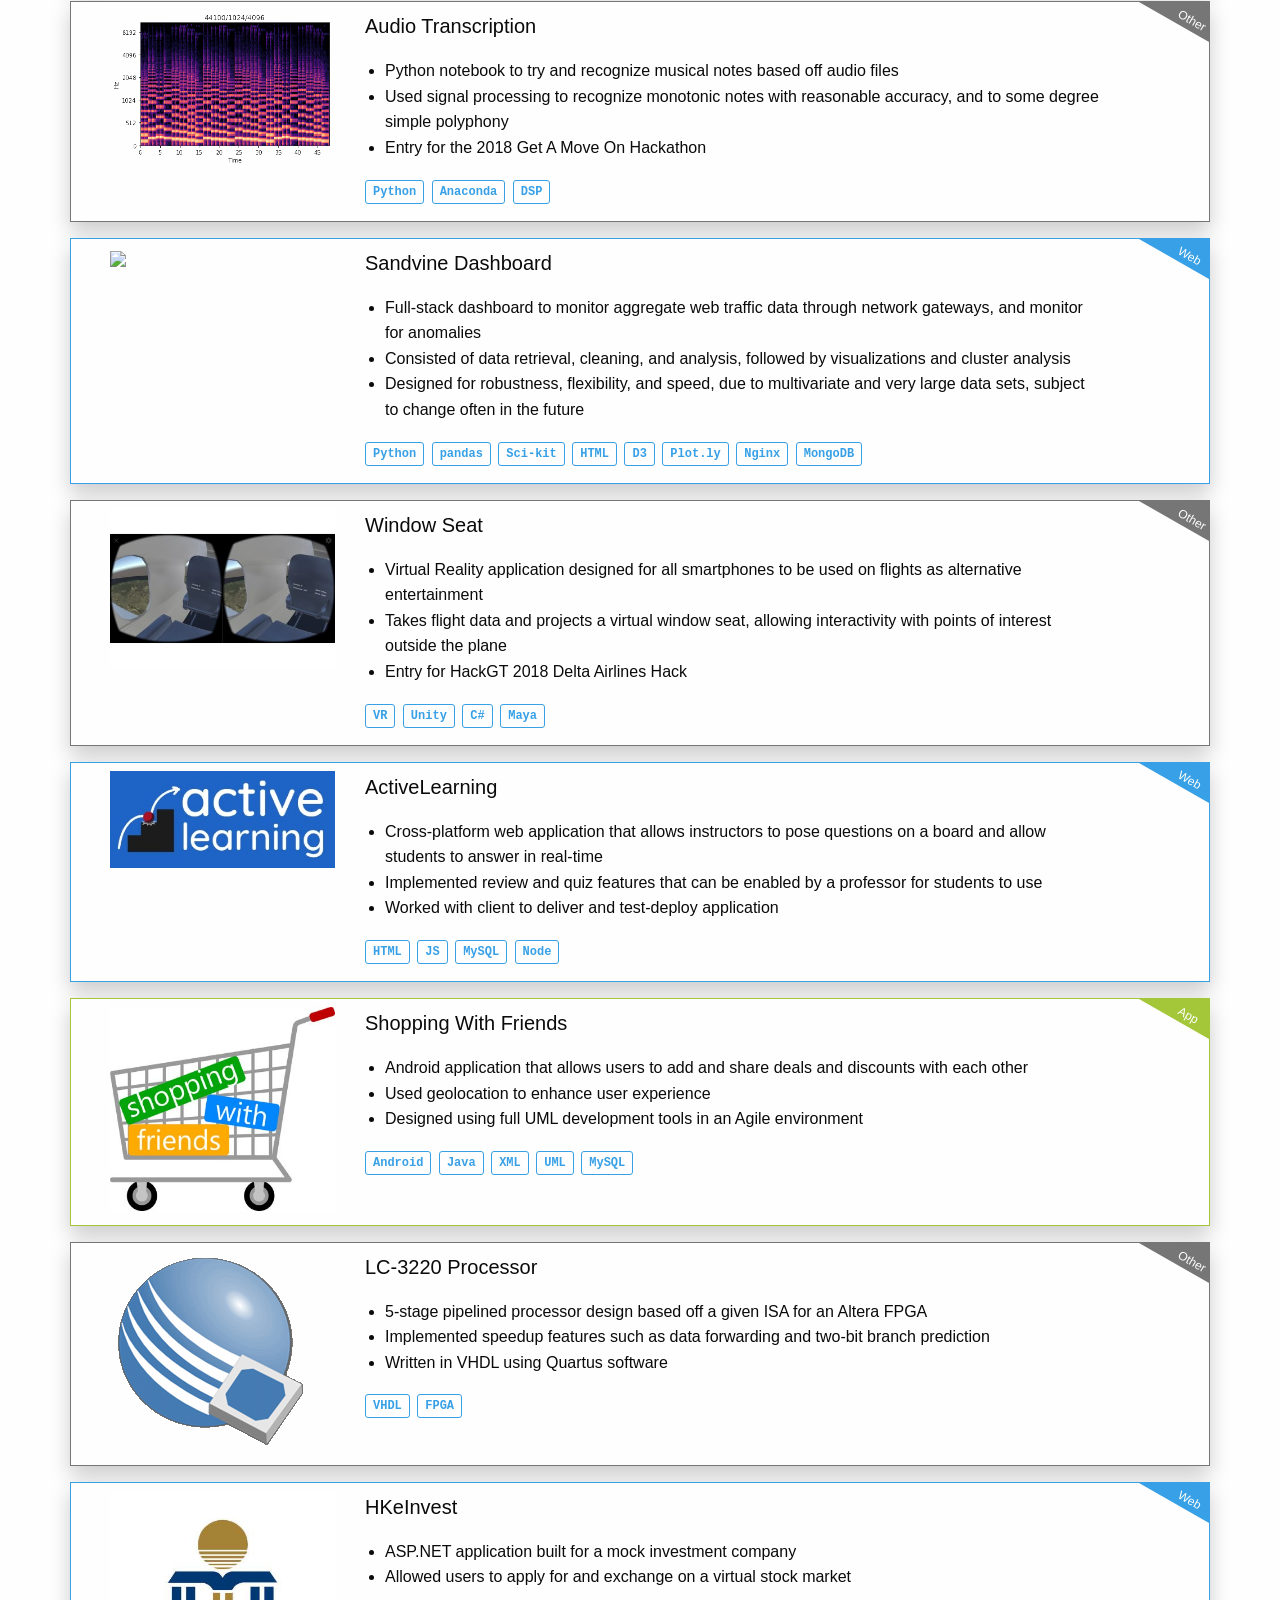
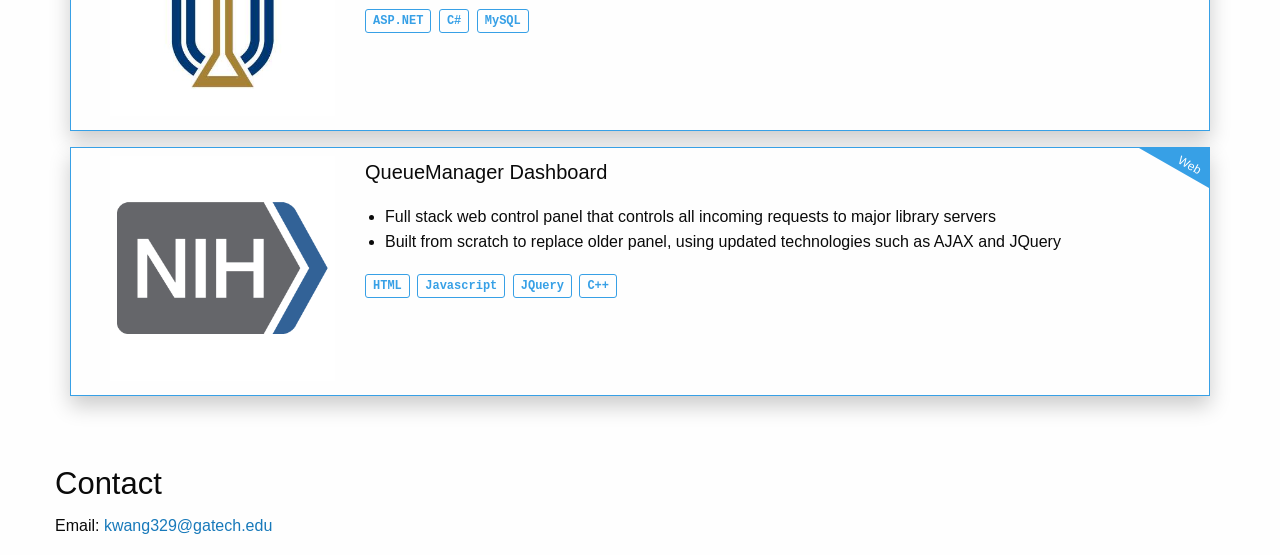
==== commit a0788a9c: "Update resume, new projects" ====
--- a/index.html
+++ b/index.html
@@ -43,7 +43,7 @@
                     </div>
                 </div>
                 <h1>
-                <span class="icon-span"><a class="icon" href="https://drive.google.com/uc?export=download&id=19Dqza2h0UOmSLer3AEE_GU1Wq0RIF2uG"><i class="fas fa-file-alt fa-lg"></i></a></span>
+                <span class="icon-span"><a class="icon" href="https://drive.google.com/uc?export=download&id=1funkY6mmahfvBp2hCh1mPyloEAgf-Zb7"><i class="fas fa-file-alt fa-lg"></i></a></span>
                 <span class="icon-span"><a class="icon" href="https://www.linkedin.com/in/kaiwen-wang-440187b0/"><i class="fab fa-linkedin fa-lg"></i></a></span>
                 <span class="icon-span"><a class="icon" href="https://github.com/TheHappyDude"><i class="fab fa-github-square fa-lg"></i></a></span>
                 </h1>
@@ -202,6 +202,64 @@
                 <div class="spacer"></div>
                 <h3>Selected Projects</h3>
                 <div class="grid-container">
+                    <div class="cell" id="sceneRec">
+                        <div class="card-info other">
+                            <div class="card-info-label">
+                                <div class="card-info-label-text">Other</div>
+                            </div>
+                            <div class="grid-x grid-margin-x card-info-content">
+                                <div class="medium-3 cell">
+                                    <img src="res/images/projects/scenerec.png" />
+                                </div>
+                                <div class="medium-9 cell">
+                                    <p class="lead">Scene Recognition with Bag of Words</p>
+                                    <ul class="bullet">
+                                        <li>Implement scene recognition through several methods, including tiny images, nearest
+                                            neighbor classification, bags of features, and support vector machines
+                                        </li>
+                                        <li>Dataset consists of 1500 samples from 15 scenes from the SUN dataset
+                                        </li>
+                                        <li>Able to reach 65% accuracy with SVM, with a vocab size of 400
+                                        </li>
+                                    </ul>
+                                    <div>
+                                        <span class="tech-tag">Python</span>
+                                        <span class="tech-tag">Computer Vision</span>
+                                        <span class="tech-tag">OpenCV</span>
+                                    </div>
+                                </div>
+                            </div>
+                        </div>
+                    </div>
+                    <div class="cell" id="fundMatrix">
+                        <div class="card-info other">
+                            <div class="card-info-label">
+                                <div class="card-info-label-text">Other</div>
+                            </div>
+                            <div class="grid-x grid-margin-x card-info-content">
+                                <div class="medium-3 cell">
+                                    <img src="res/images/projects/fundmatrix.jpg" />
+                                </div>
+                                <div class="medium-9 cell">
+                                    <p class="lead">Fundamental Matrix Estimation with RANSAC</p>
+                                    <ul class="bullet">
+                                        <li>Estimate fundamental matrix to match SIFT features with greater accuracy by calculating
+                                            projection matrix and camera center
+                                        </li>
+                                        <li>Implemented SIFT with a Harris Corner Detector and Adaptive Non-Maximal Suppression
+                                        </li>
+                                        <li>Successfully matched features in an image with >98% accuracy
+                                        </li>
+                                    </ul>
+                                    <div>
+                                        <span class="tech-tag">Python</span>
+                                        <span class="tech-tag">Computer Vision</span>
+                                        <span class="tech-tag">OpenCV</span>
+                                    </div>
+                                </div>
+                            </div>
+                        </div>
+                    </div>
                     <div class="cell" id="QoE">
                         <div class="card-info other">
                             <div class="card-info-label">
